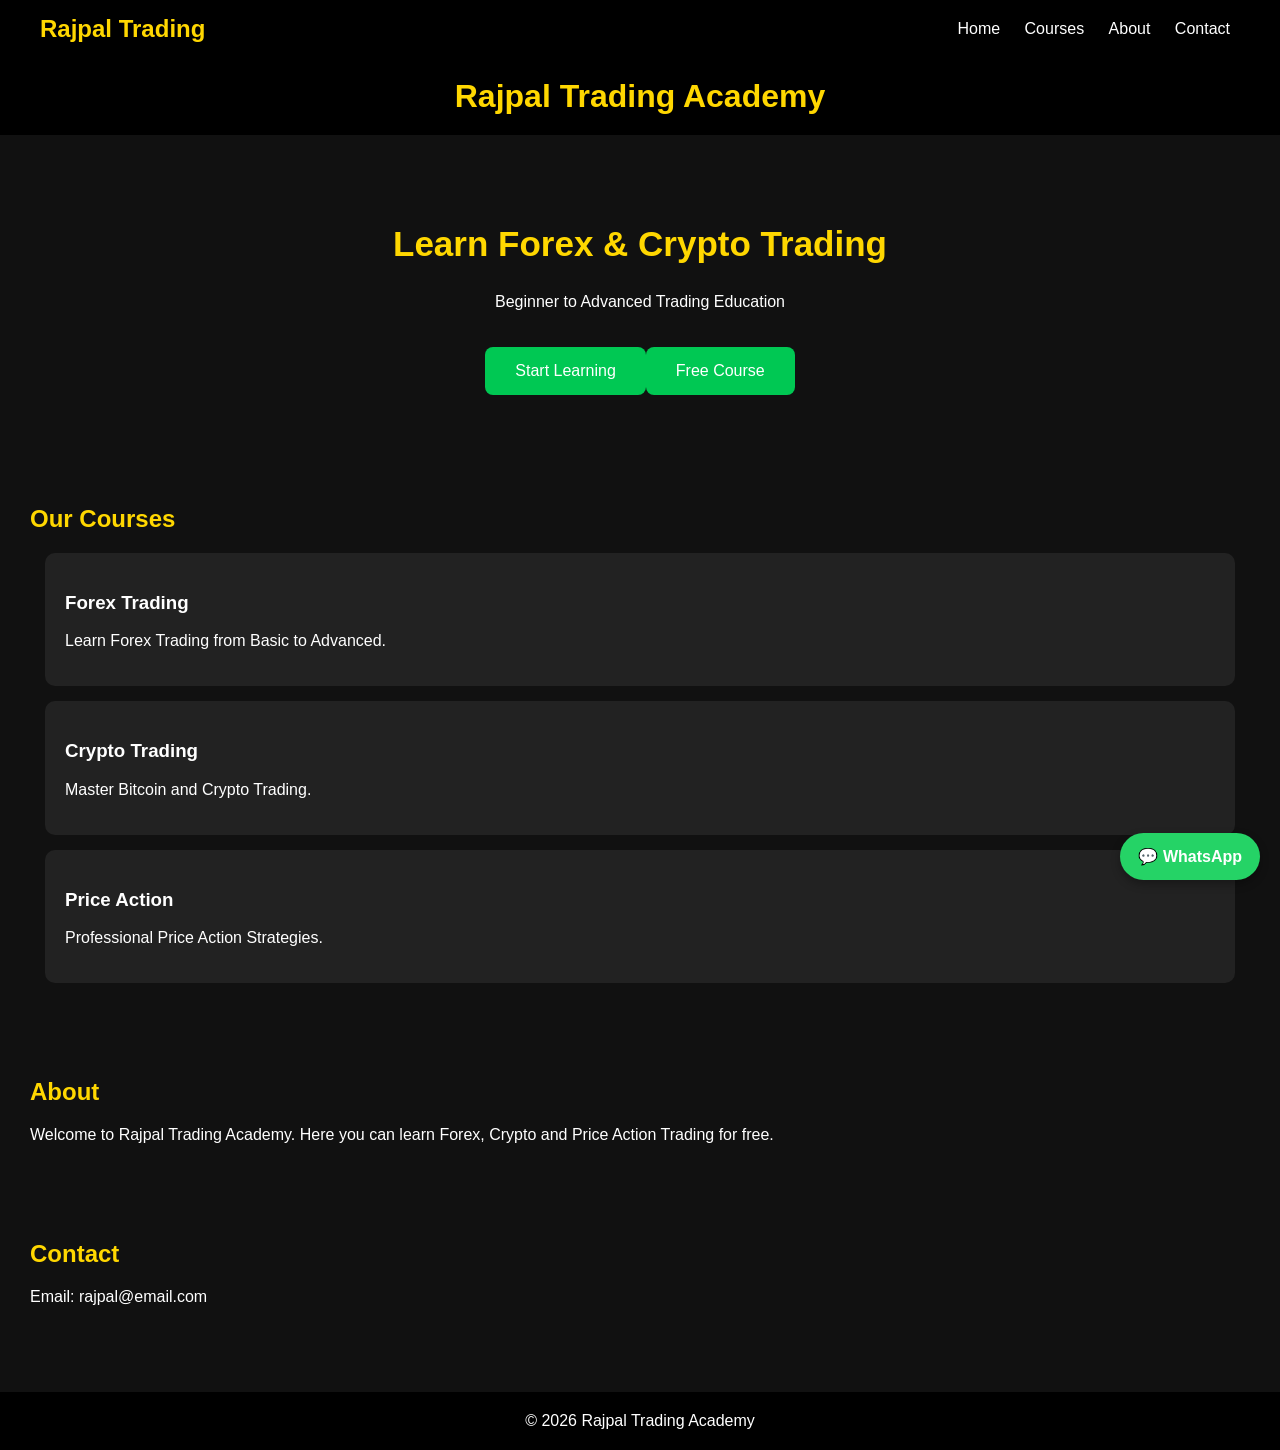
==== index.html @ 98bd4018 "Add WhatsApp button" ====
<!DOCTYPE html>
<html lang="en">
<head>
<meta charset="UTF-8">
<meta name="viewport" content="width=device-width, initial-scale=1.0">
<title>Rajpal Trading Academy</title>

<style>
body{
margin:0;
font-family:Arial,sans-serif;
background:#111;
color:white;
}

header{
background:#000;
padding:20px;
text-align:center;
}

header h1{
color:gold;
margin:0;
}

.hero{
text-align:center;
padding:60px 20px;
}

.hero h2{
font-size:35px;
color:gold;
}

.btn{
display:inline-block;
background:#00c853;
color:white;
padding:15px 30px;
border-radius:8px;
text-decoration:none;
margin-top:20px;
}

.section{
padding:30px;
}

.card{
background:#222;
padding:20px;
margin:15px;
border-radius:10px;
}
  

footer{
background:#000;
text-align:center;
padding:20px;
margin-top:40px;
}.whatsapp-btn{
position:fixed;
bottom:20px;
right:20px;
background:#25D366;
color:white;
padding:14px 18px;
border-radius:50px;
text-decoration:none;
font-weight:bold;
z-index:9999;
box-shadow:0 4px 10px rgba(0,0,0,0.3);
}
</style>

</head>

<body><nav style="background:#000;padding:15px;position:sticky;top:0;z-index:1000;">
<div style="display:flex;justify-content:space-between;align-items:center;max-width:1200px;margin:auto;">
<h2 style="color:gold;margin:0;">Rajpal Trading</h2>
<div>
<a href="#home" style="color:white;text-decoration:none;margin:10px;">Home</a>
<a href="#courses" style="color:white;text-decoration:none;margin:10px;">Courses</a>
<a href="#about" style="color:white;text-decoration:none;margin:10px;">About</a>
<a href="#contact" style="color:white;text-decoration:none;margin:10px;">Contact</a>
</div>
</div>
</nav>

<header>
<h1>Rajpal Trading Academy</h1>
</header>

<section class="hero">
<h2>Learn Forex & Crypto Trading</h2>
<p>Beginner to Advanced Trading Education</p>

<a class="btn" href="#courses">Start Learning</a><a class="btn" href="free-course.html">Free Course</a>

</section>

<section id="courses" class="section">

<h2 style="color:gold;">Our Courses</h2>

<div class="card">
<h3>Forex Trading</h3>
<p>Learn Forex Trading from Basic to Advanced.</p>
</div>

<div class="card">
<h3>Crypto Trading</h3>
<p>Master Bitcoin and Crypto Trading.</p>
</div>

<div class="card">
<h3>Price Action</h3>
<p>Professional Price Action Strategies.</p>
</div>

</section>

<section class="section">

<h2 style="color:gold;">About</h2>

<p>
Welcome to Rajpal Trading Academy.
Here you can learn Forex, Crypto and Price Action Trading for free.
</p>

</section>

<section class="section">

<h2 style="color:gold;">Contact</h2>

<p>Email: rajpal@email.com</p>

</section>

<footer>

© 2026 Rajpal Trading Academy

</footer>
<a href="https://wa.me/919570717854?text=Hello%20Rajpal%2C%20I%20want%20to%20learn%20trading."
   target="_blank"
   class="whatsapp-btn">
💬 WhatsApp
</a>
</body>
</html>
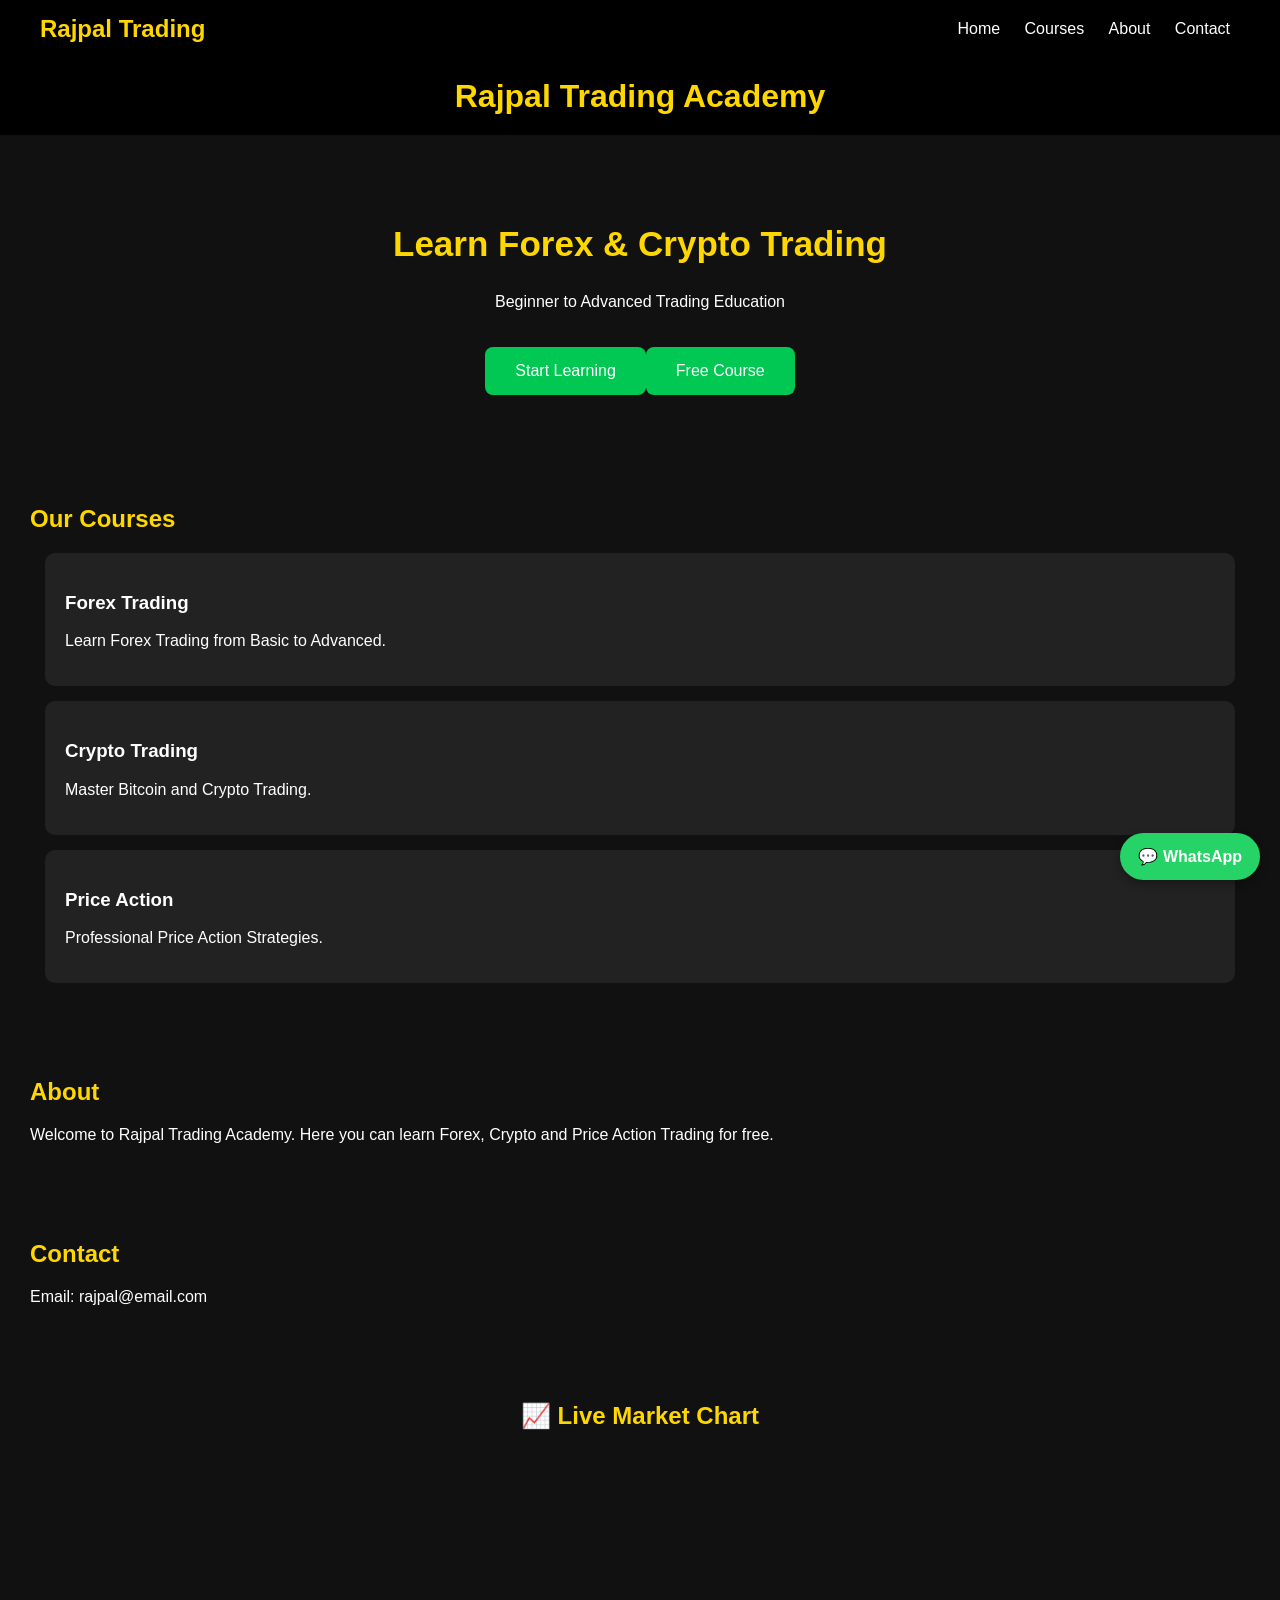
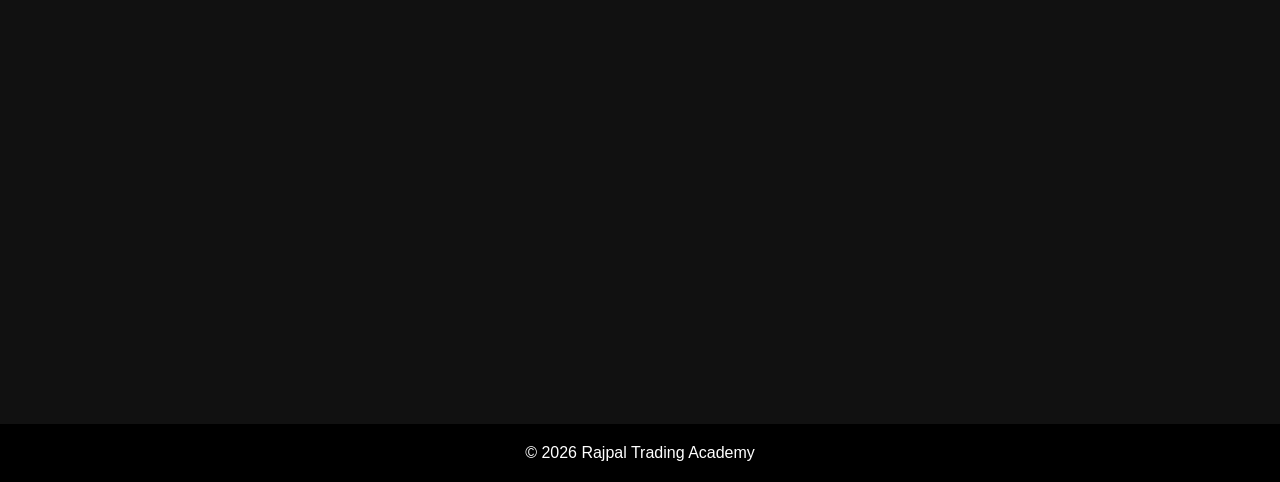
==== commit 52899478: "Add live trading chart" ====
--- a/index.html
+++ b/index.html
@@ -141,7 +141,18 @@
 <p>Email: rajpal@email.com</p>
 
 </section>
+<section class="section">
+<h2 style="color:gold;text-align:center;">📈 Live Market Chart</h2>
 
+<div class="tradingview-widget-container">
+  <iframe
+    src="https://s.tradingview.com/widgetembed/?symbol=BINANCE:BTCUSDT&interval=60&theme=dark&style=1&locale=en"
+    width="100%"
+    height="500"
+    frameborder="0">
+  </iframe>
+</div>
+</section>
 <footer>
 
 © 2026 Rajpal Trading Academy
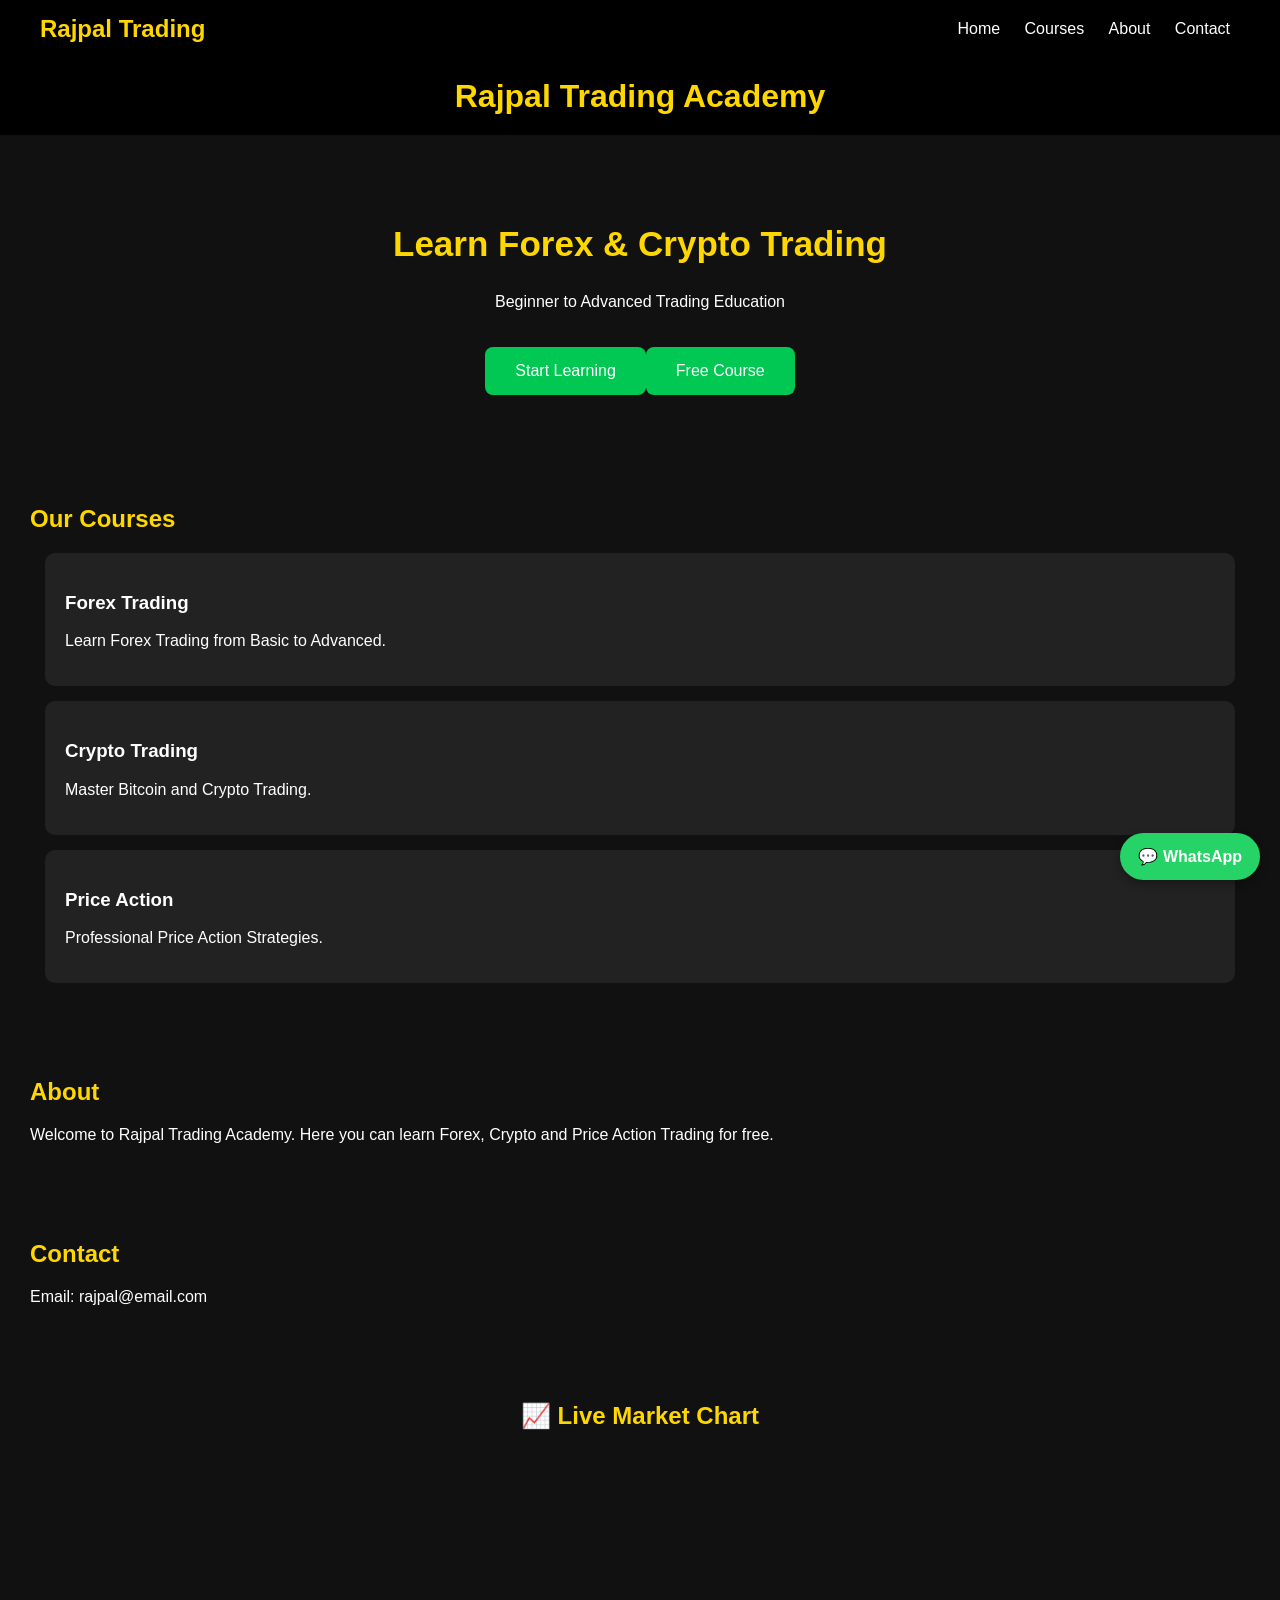
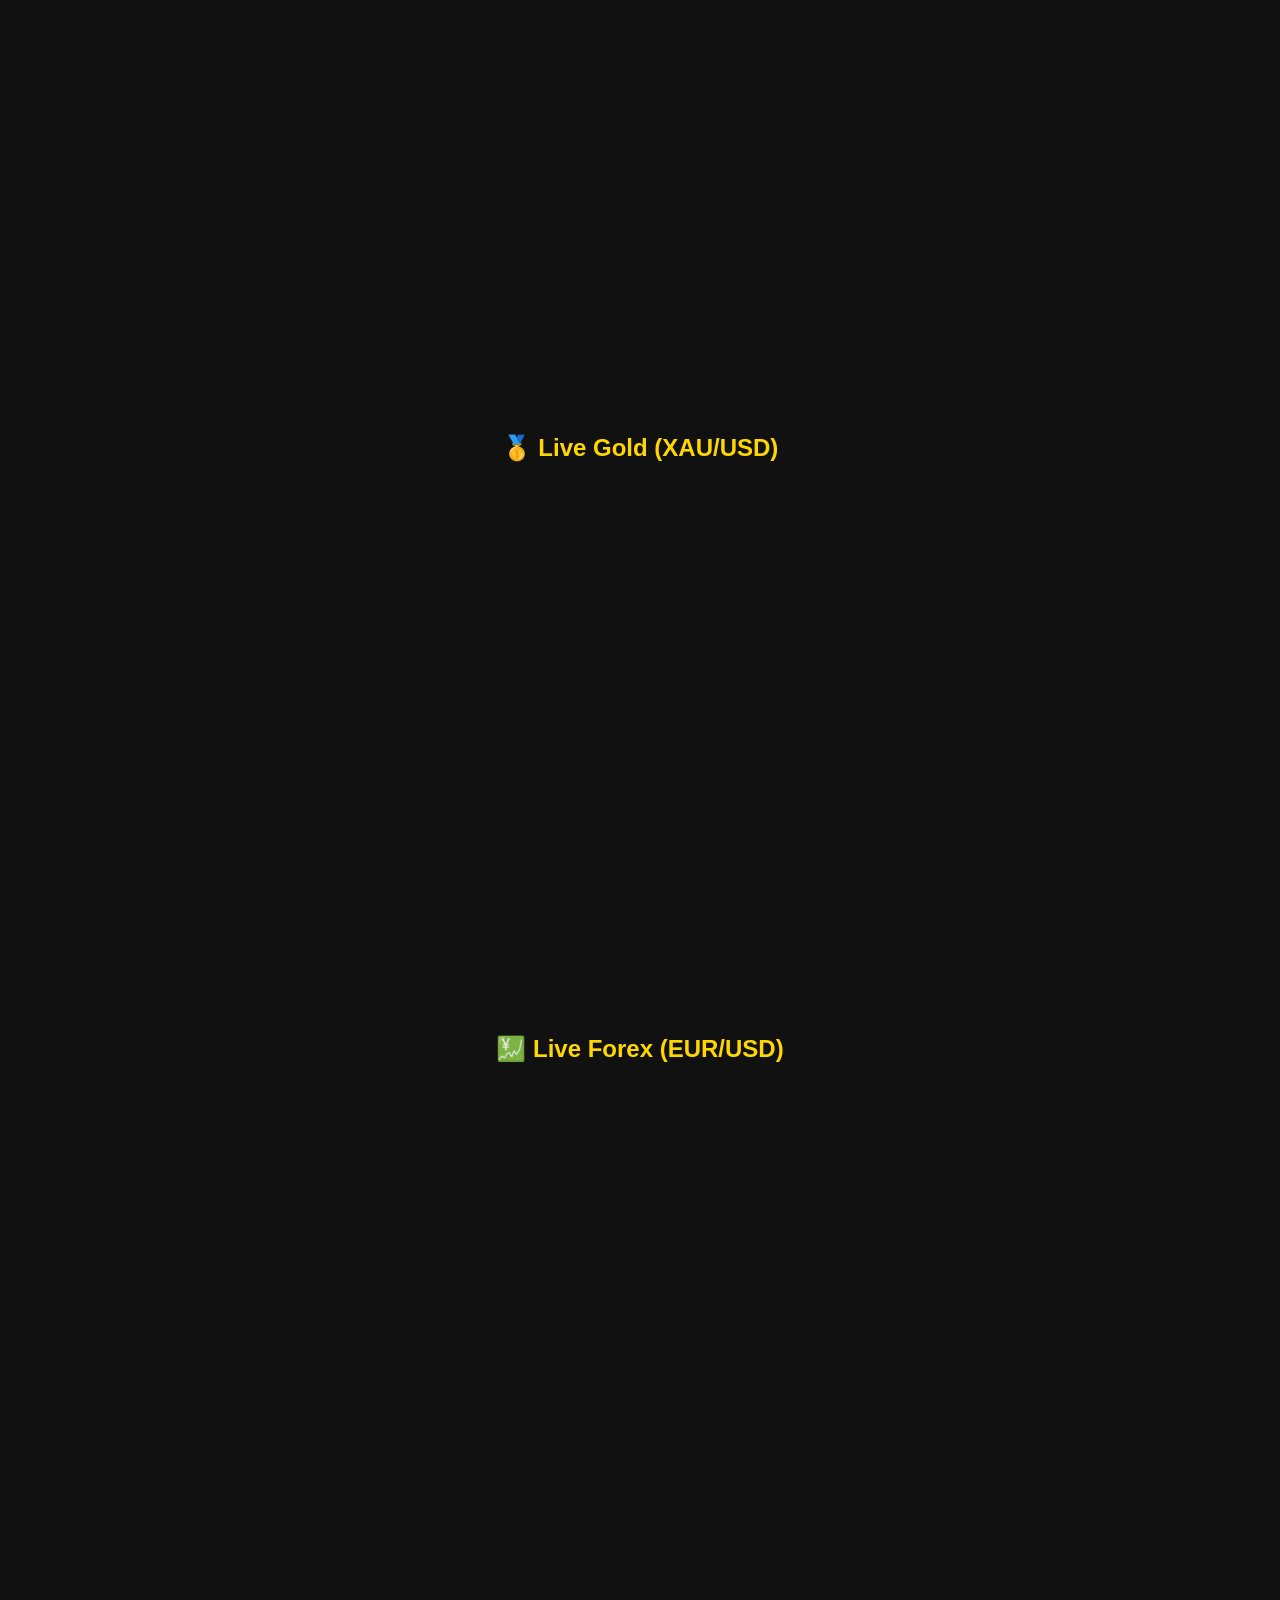
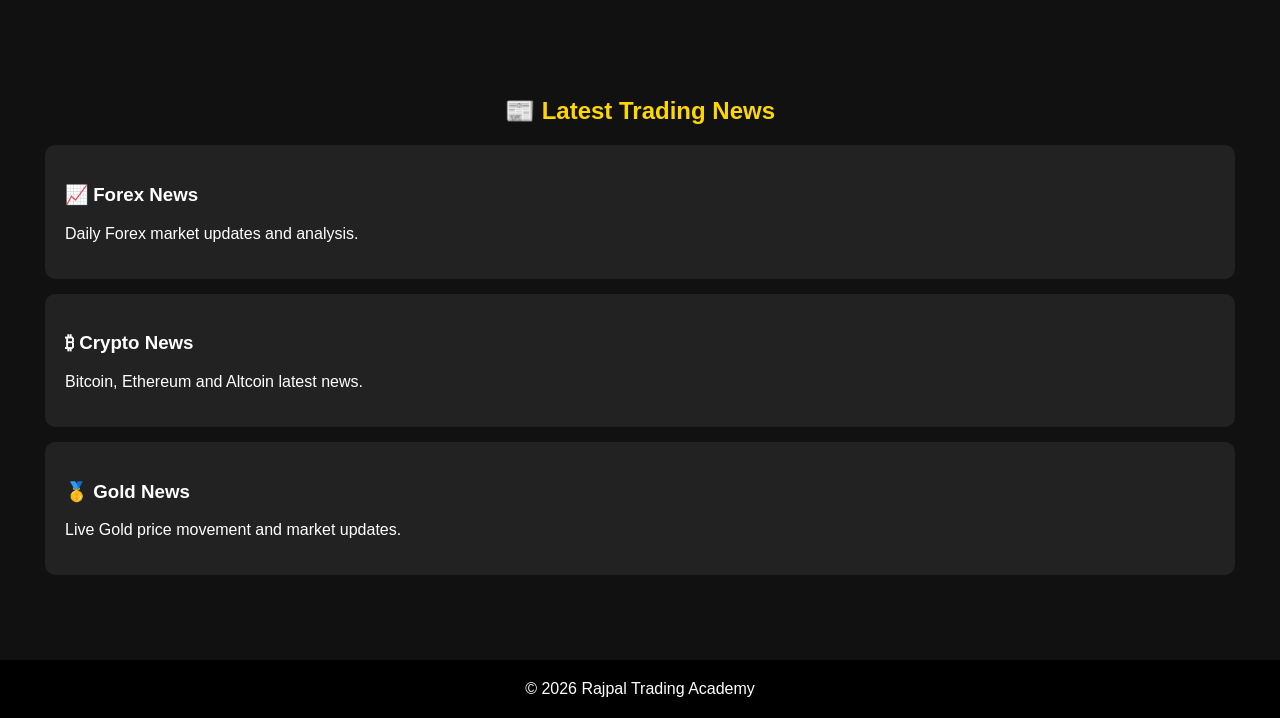
==== commit d729f124: "Add Gold chart, Forex chart and Trading News" ====
--- a/index.html
+++ b/index.html
@@ -152,6 +152,44 @@
     frameborder="0">
   </iframe>
 </div>
+</section><section class="section">
+<h2 style="color:gold;text-align:center;">🥇 Live Gold (XAU/USD)</h2>
+
+<iframe
+src="https://s.tradingview.com/widgetembed/?symbol=OANDA:XAUUSD&interval=60&theme=dark&style=1"
+width="100%"
+height="500"
+frameborder="0">
+</iframe><section class="section">
+<h2 style="color:gold;text-align:center;">💹 Live Forex (EUR/USD)</h2>
+
+<iframe
+src="https://s.tradingview.com/widgetembed/?symbol=FX:EURUSD&interval=60&theme=dark&style=1"
+width="100%"
+height="500"
+frameborder="0">
+</iframe>
+
+</section>
+
+</section><section class="section">
+<h2 style="color:gold;text-align:center;">📰 Latest Trading News</h2>
+
+<div class="card">
+<h3>📈 Forex News</h3>
+<p>Daily Forex market updates and analysis.</p>
+</div>
+
+<div class="card">
+<h3>₿ Crypto News</h3>
+<p>Bitcoin, Ethereum and Altcoin latest news.</p>
+</div>
+
+<div class="card">
+<h3>🥇 Gold News</h3>
+<p>Live Gold price movement and market updates.</p>
+</div>
+
 </section>
 <footer>
 
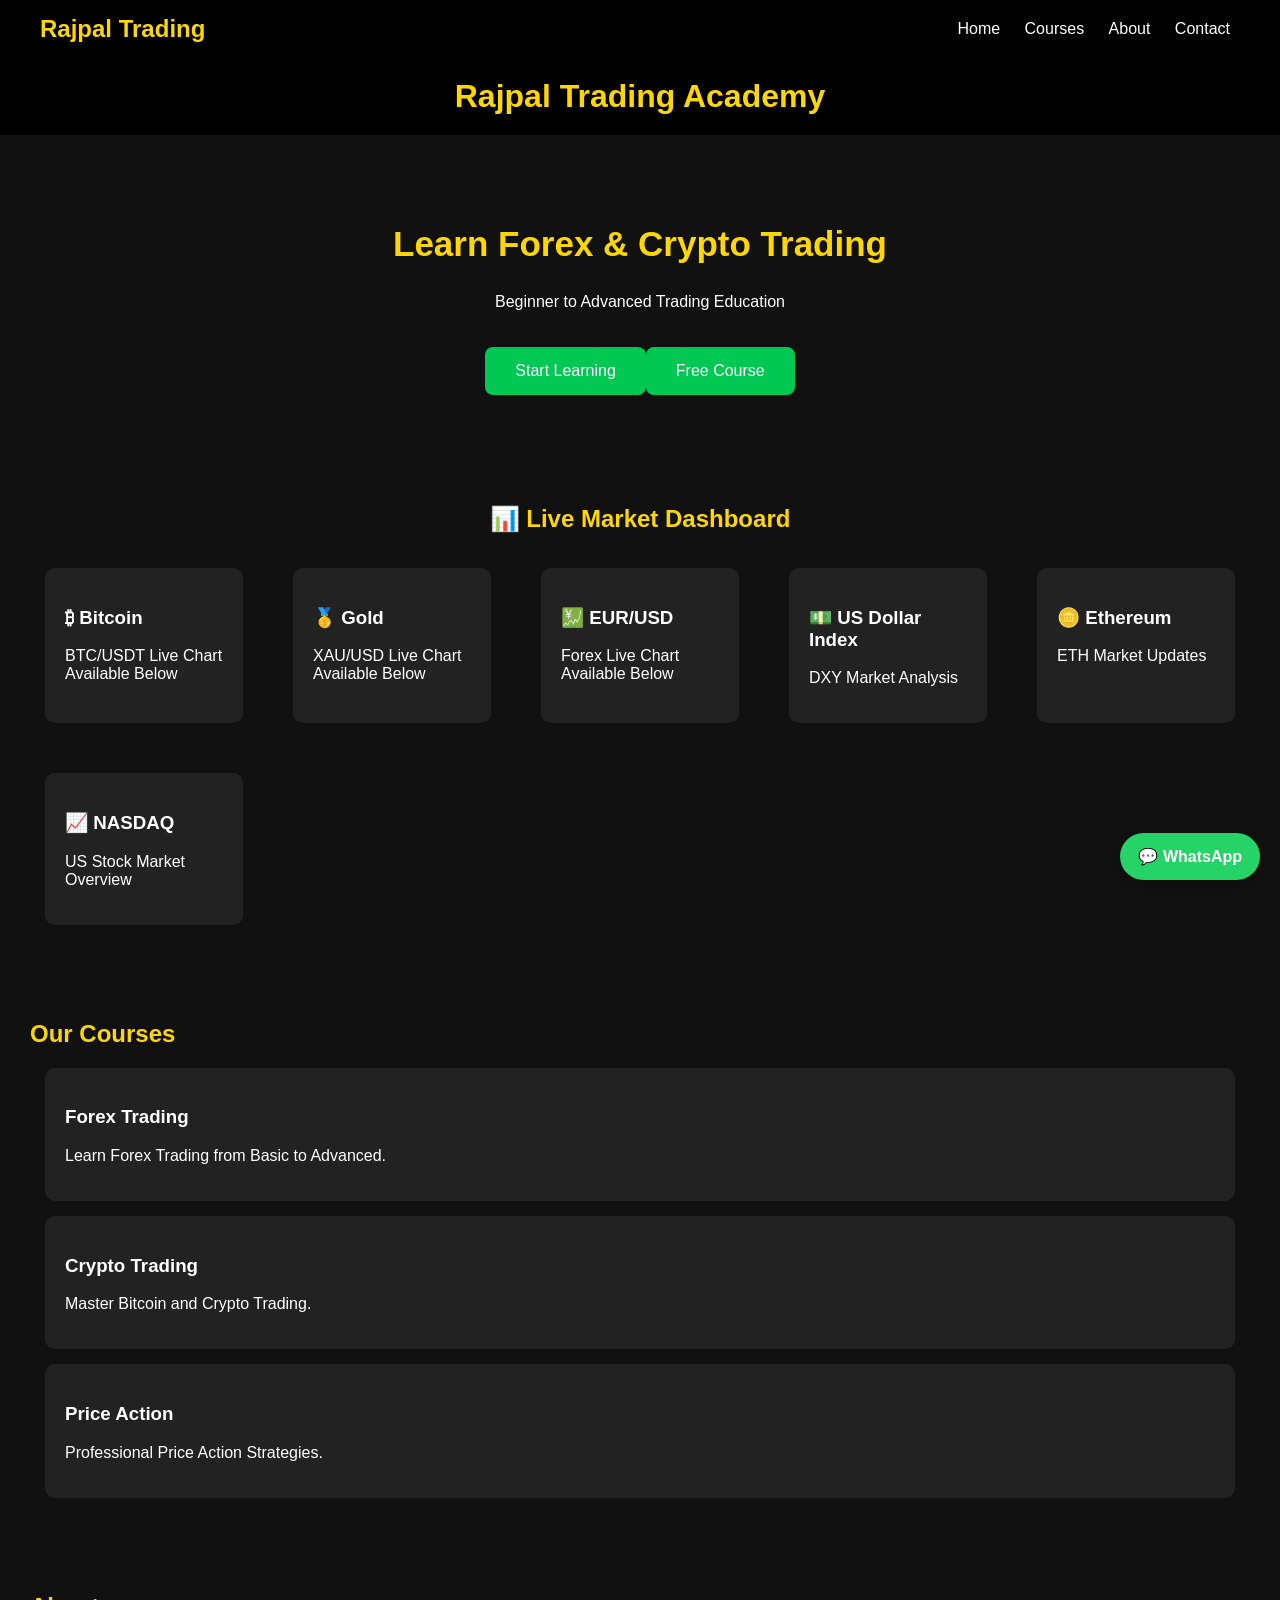
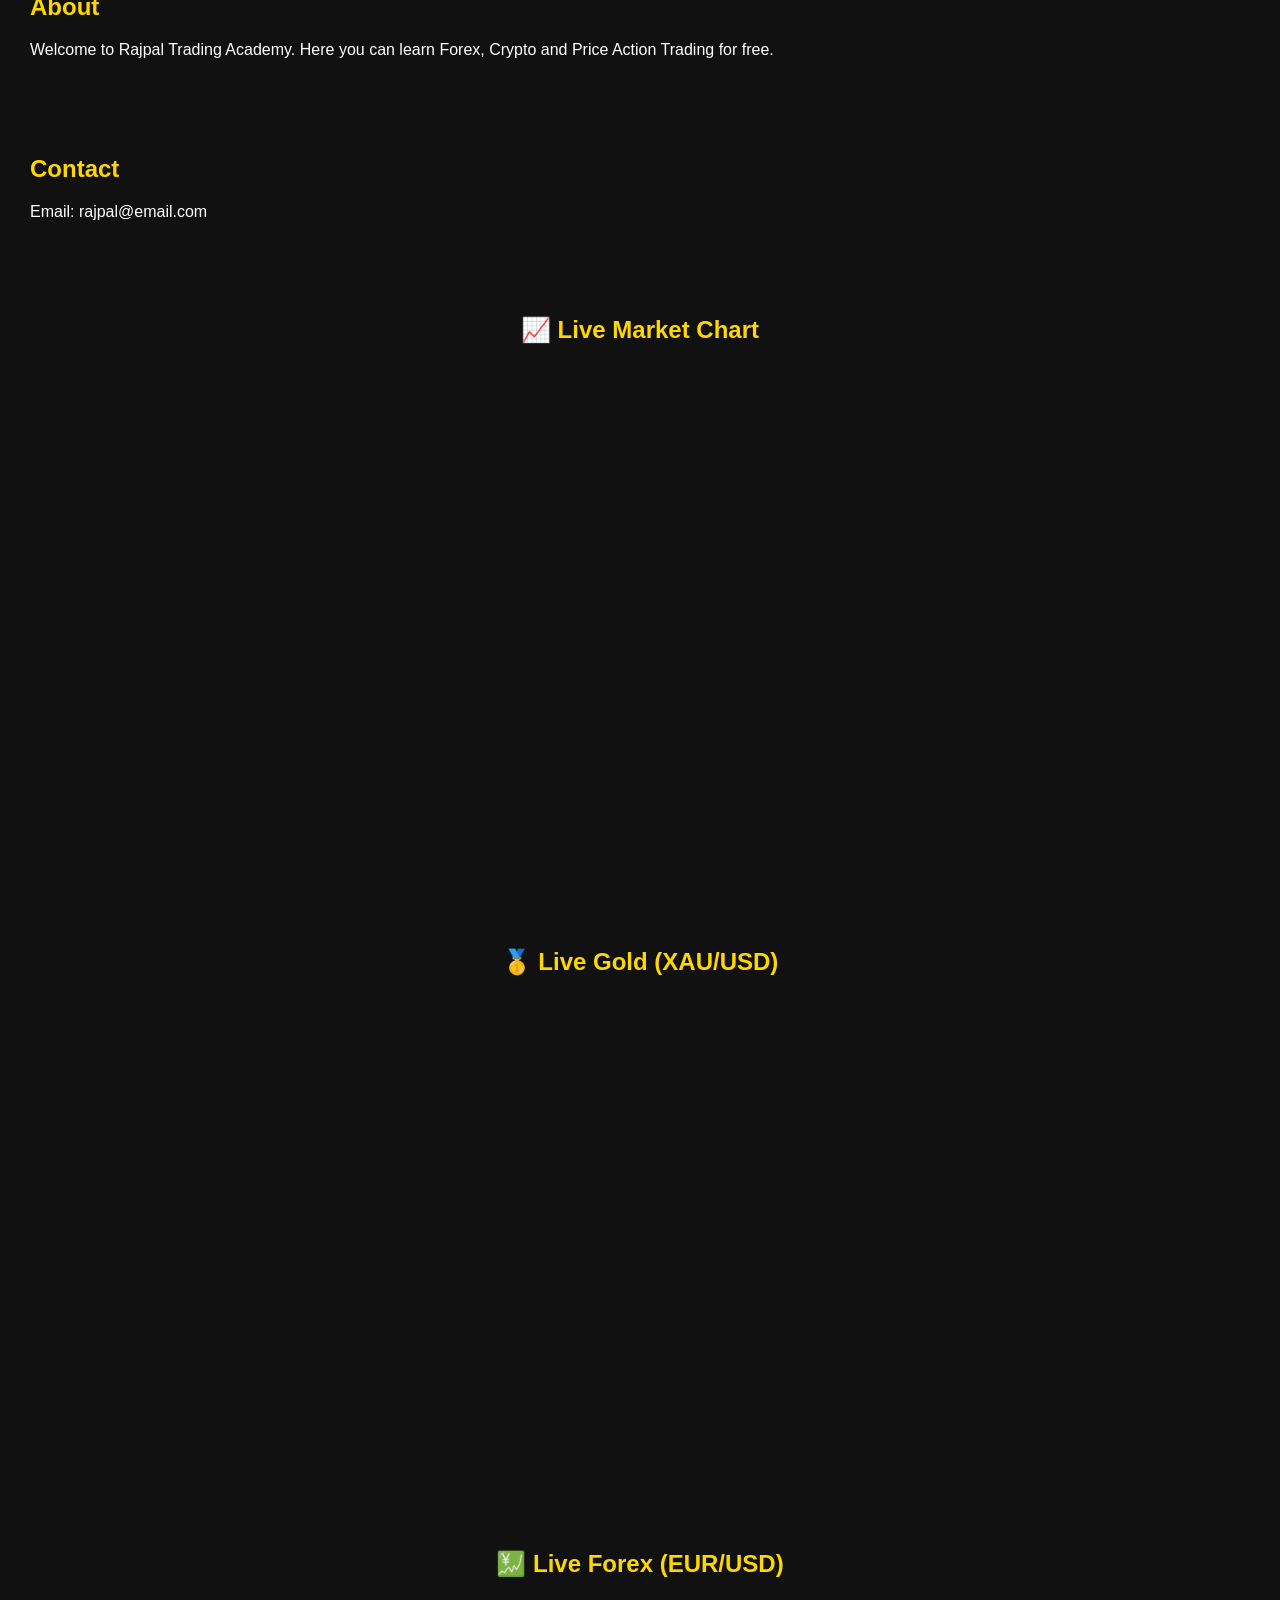
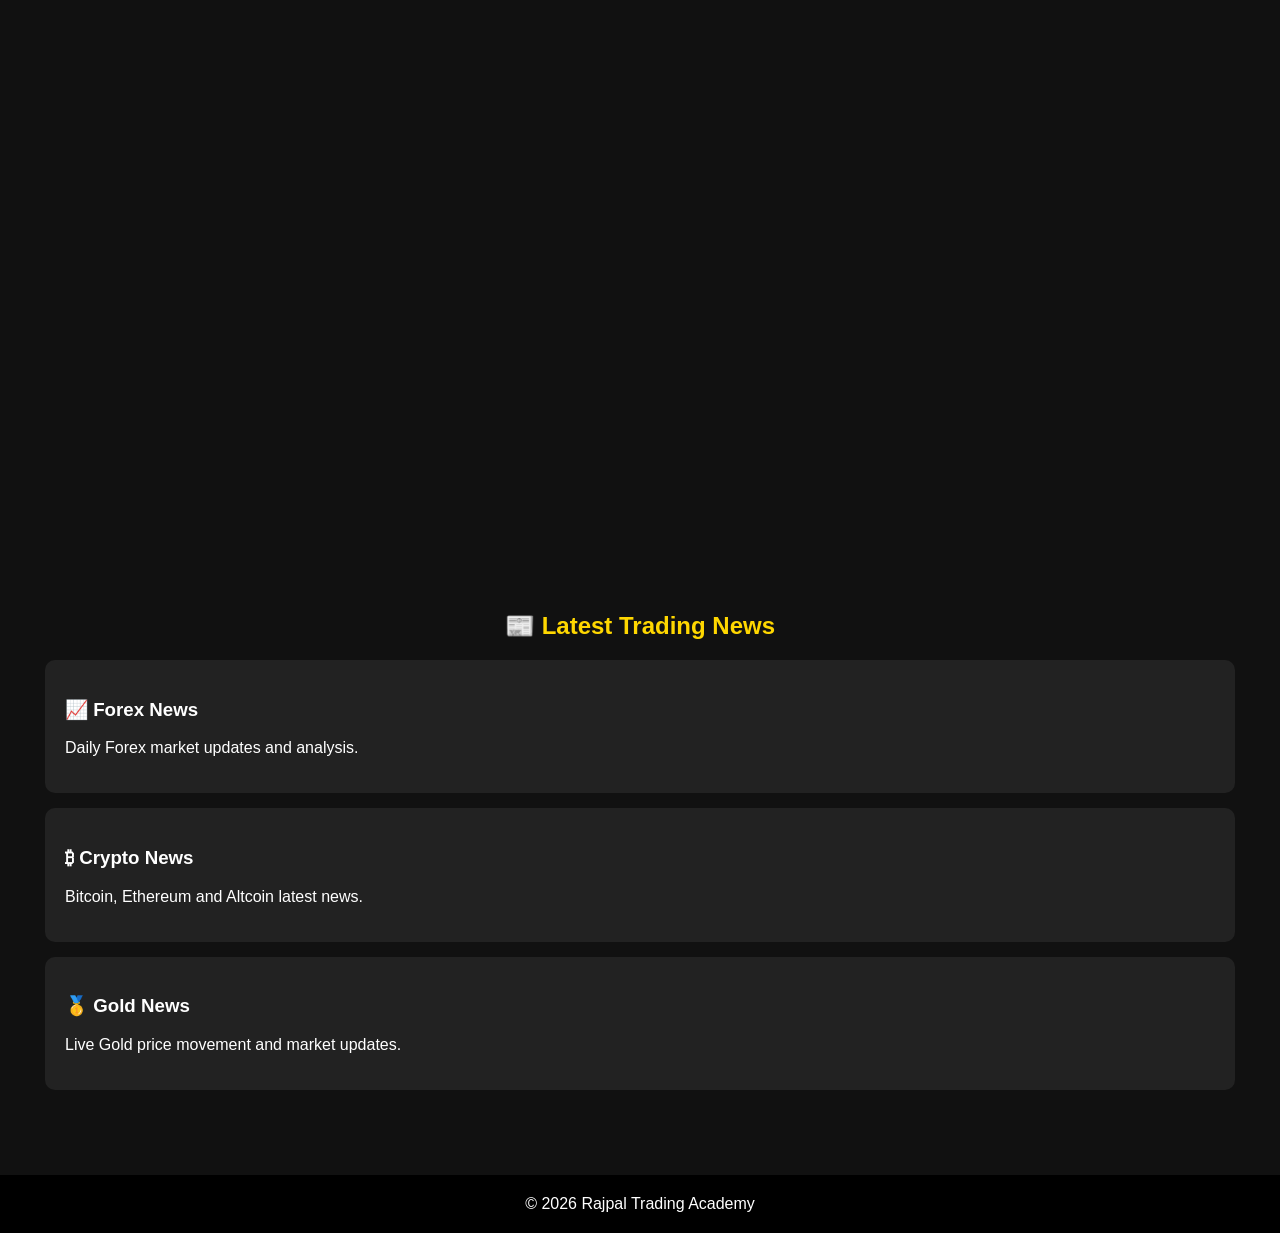
==== commit 7f4e7645: "Add Live Market Dashboard" ====
--- a/index.html
+++ b/index.html
@@ -101,7 +101,45 @@
 <a class="btn" href="#courses">Start Learning</a><a class="btn" href="free-course.html">Free Course</a>
 
 </section>
-
+<section class="section">
+
+<h2 style="text-align:center;color:gold;">📊 Live Market Dashboard</h2>
+
+<div style="display:grid;grid-template-columns:repeat(auto-fit,minmax(220px,1fr));gap:20px;">
+
+<div class="card">
+<h3>₿ Bitcoin</h3>
+<p>BTC/USDT Live Chart Available Below</p>
+</div>
+
+<div class="card">
+<h3>🥇 Gold</h3>
+<p>XAU/USD Live Chart Available Below</p>
+</div>
+
+<div class="card">
+<h3>💹 EUR/USD</h3>
+<p>Forex Live Chart Available Below</p>
+</div>
+
+<div class="card">
+<h3>💵 US Dollar Index</h3>
+<p>DXY Market Analysis</p>
+</div>
+
+<div class="card">
+<h3>🪙 Ethereum</h3>
+<p>ETH Market Updates</p>
+</div>
+
+<div class="card">
+<h3>📈 NASDAQ</h3>
+<p>US Stock Market Overview</p>
+</div>
+
+</div>
+
+</section>
 <section id="courses" class="section">
 
 <h2 style="color:gold;">Our Courses</h2>
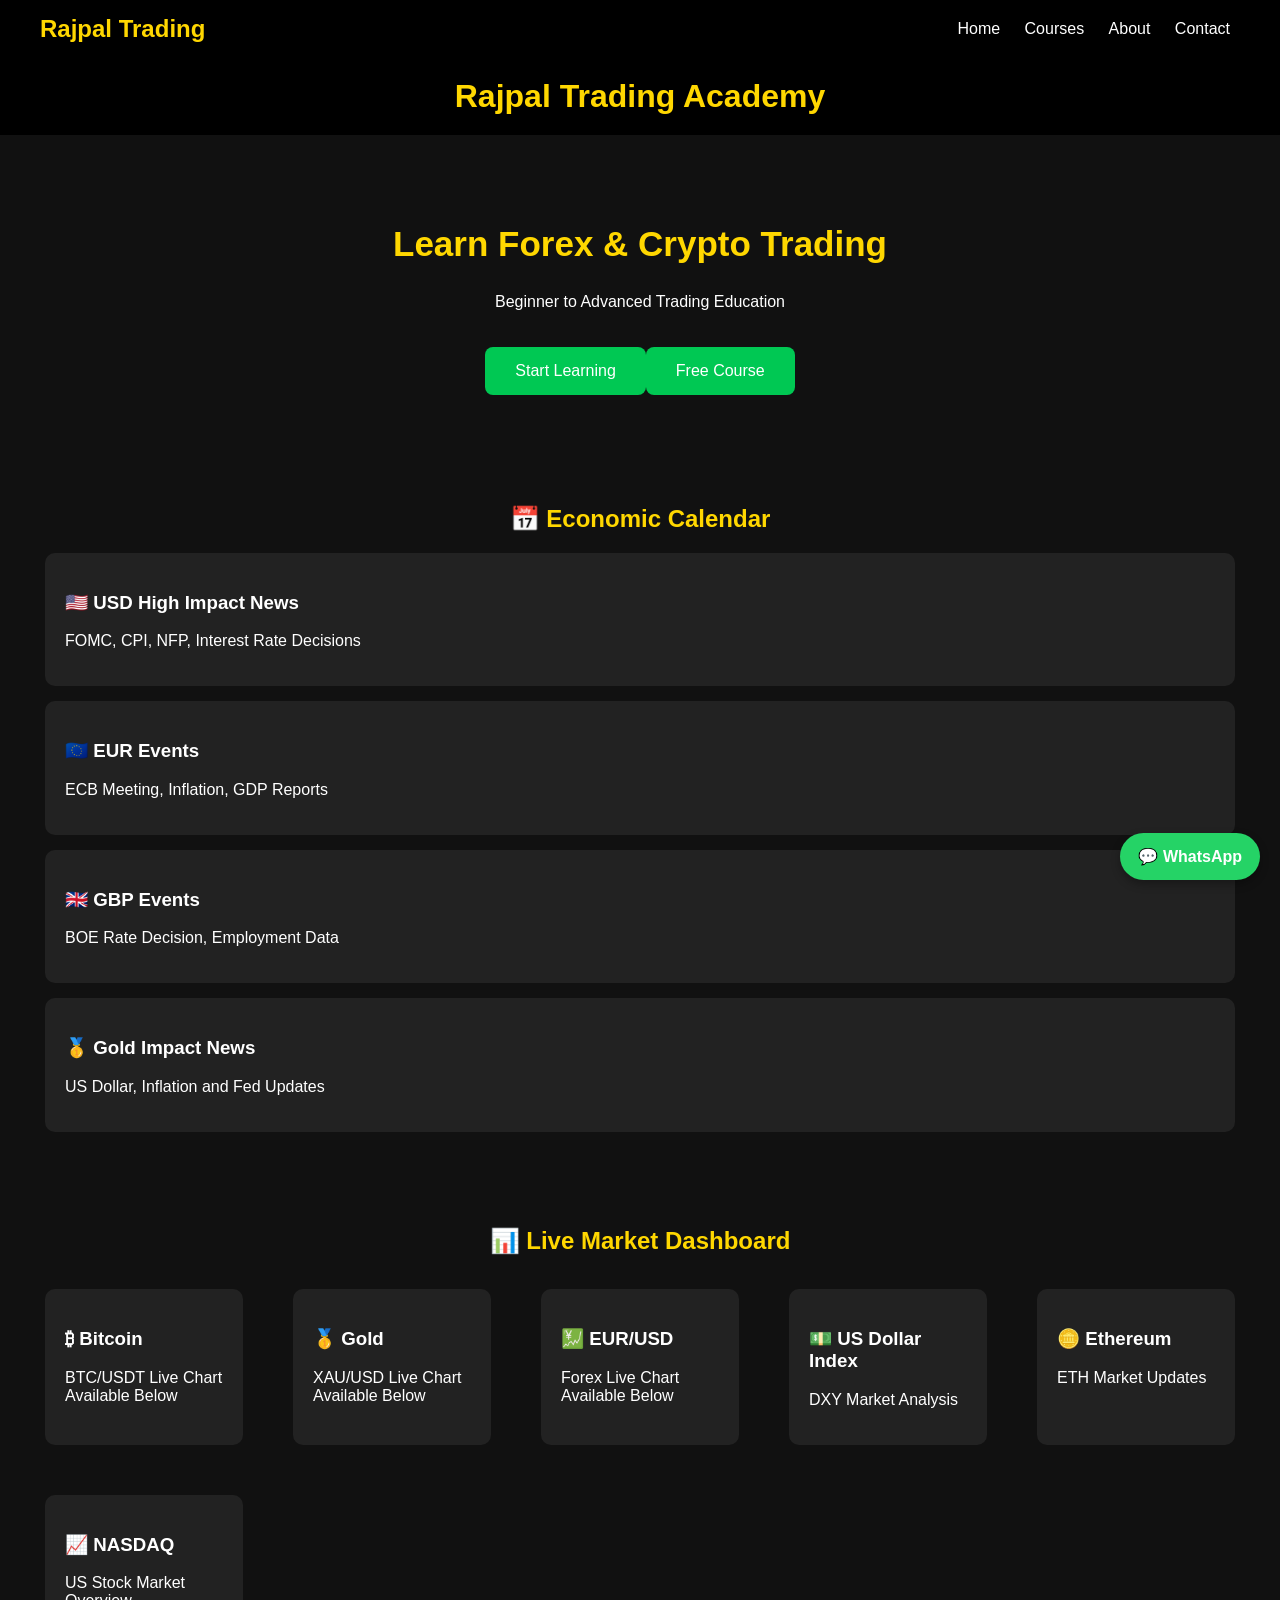
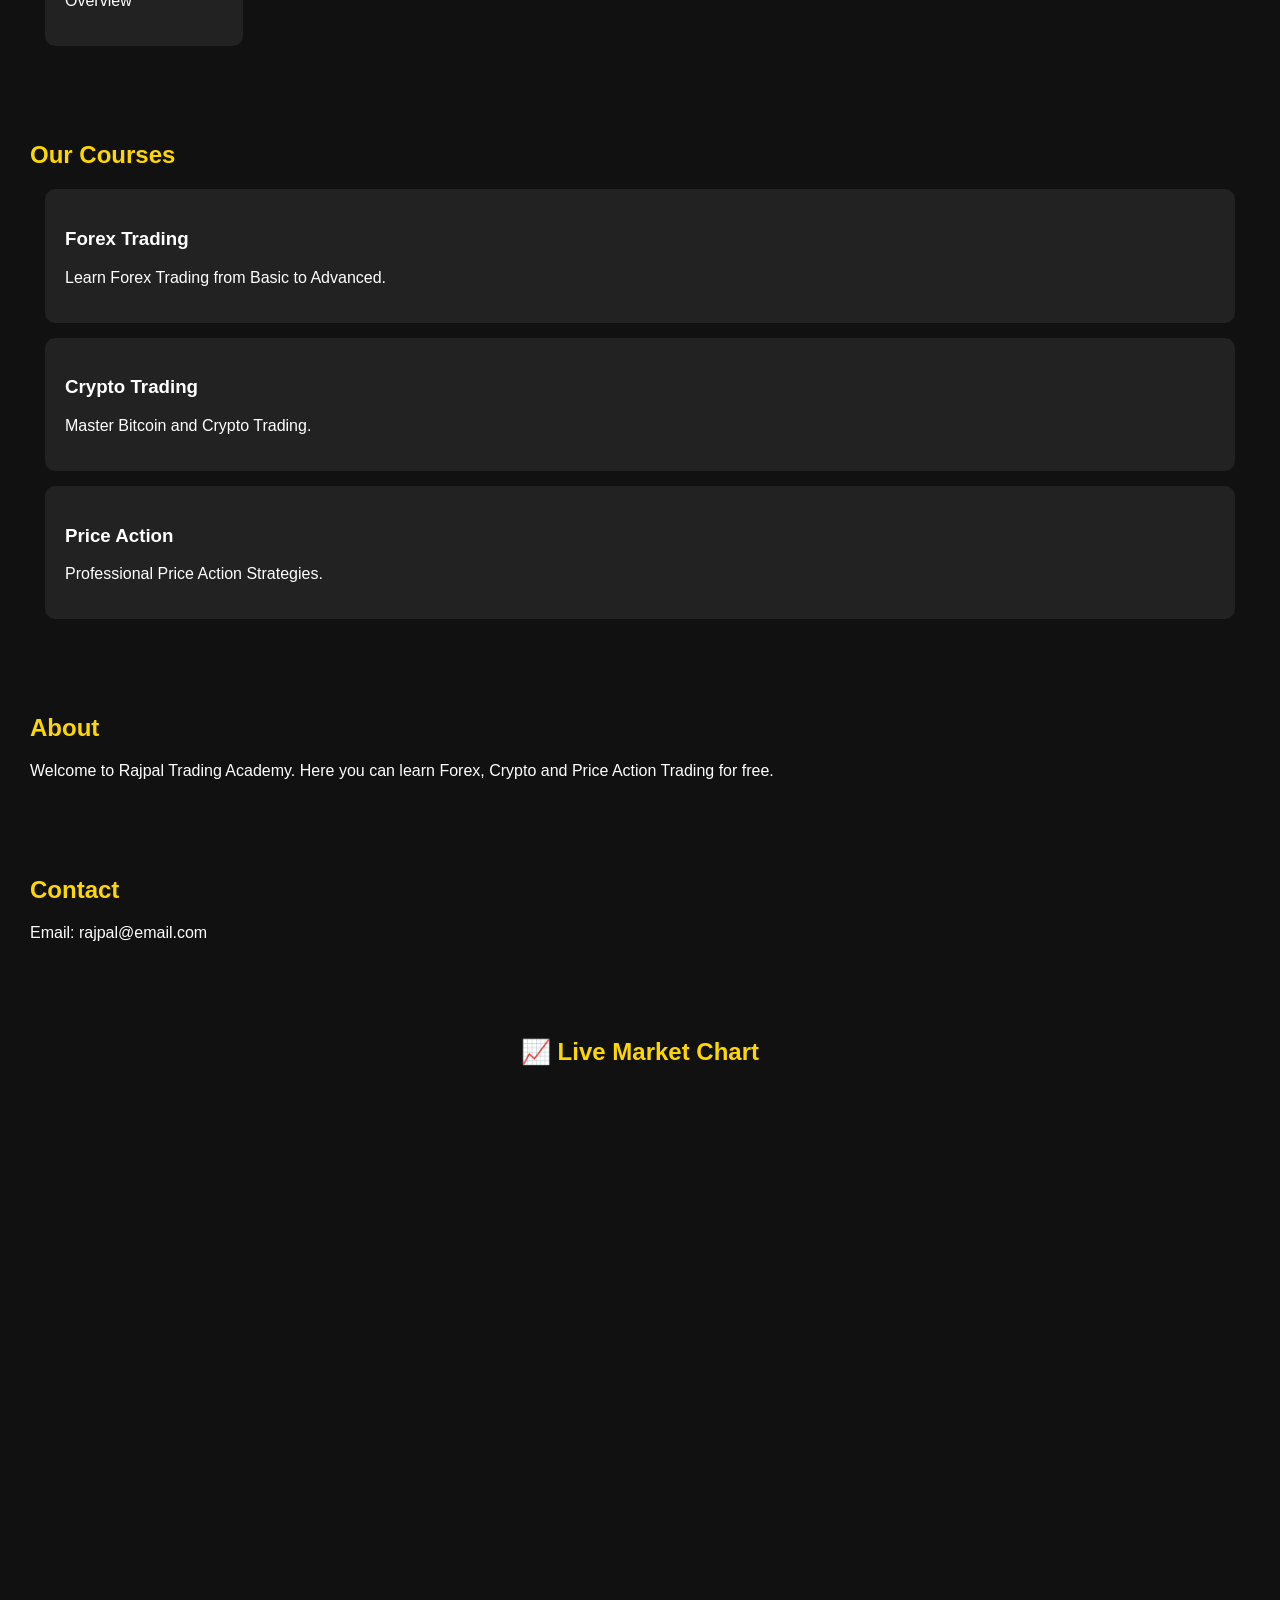
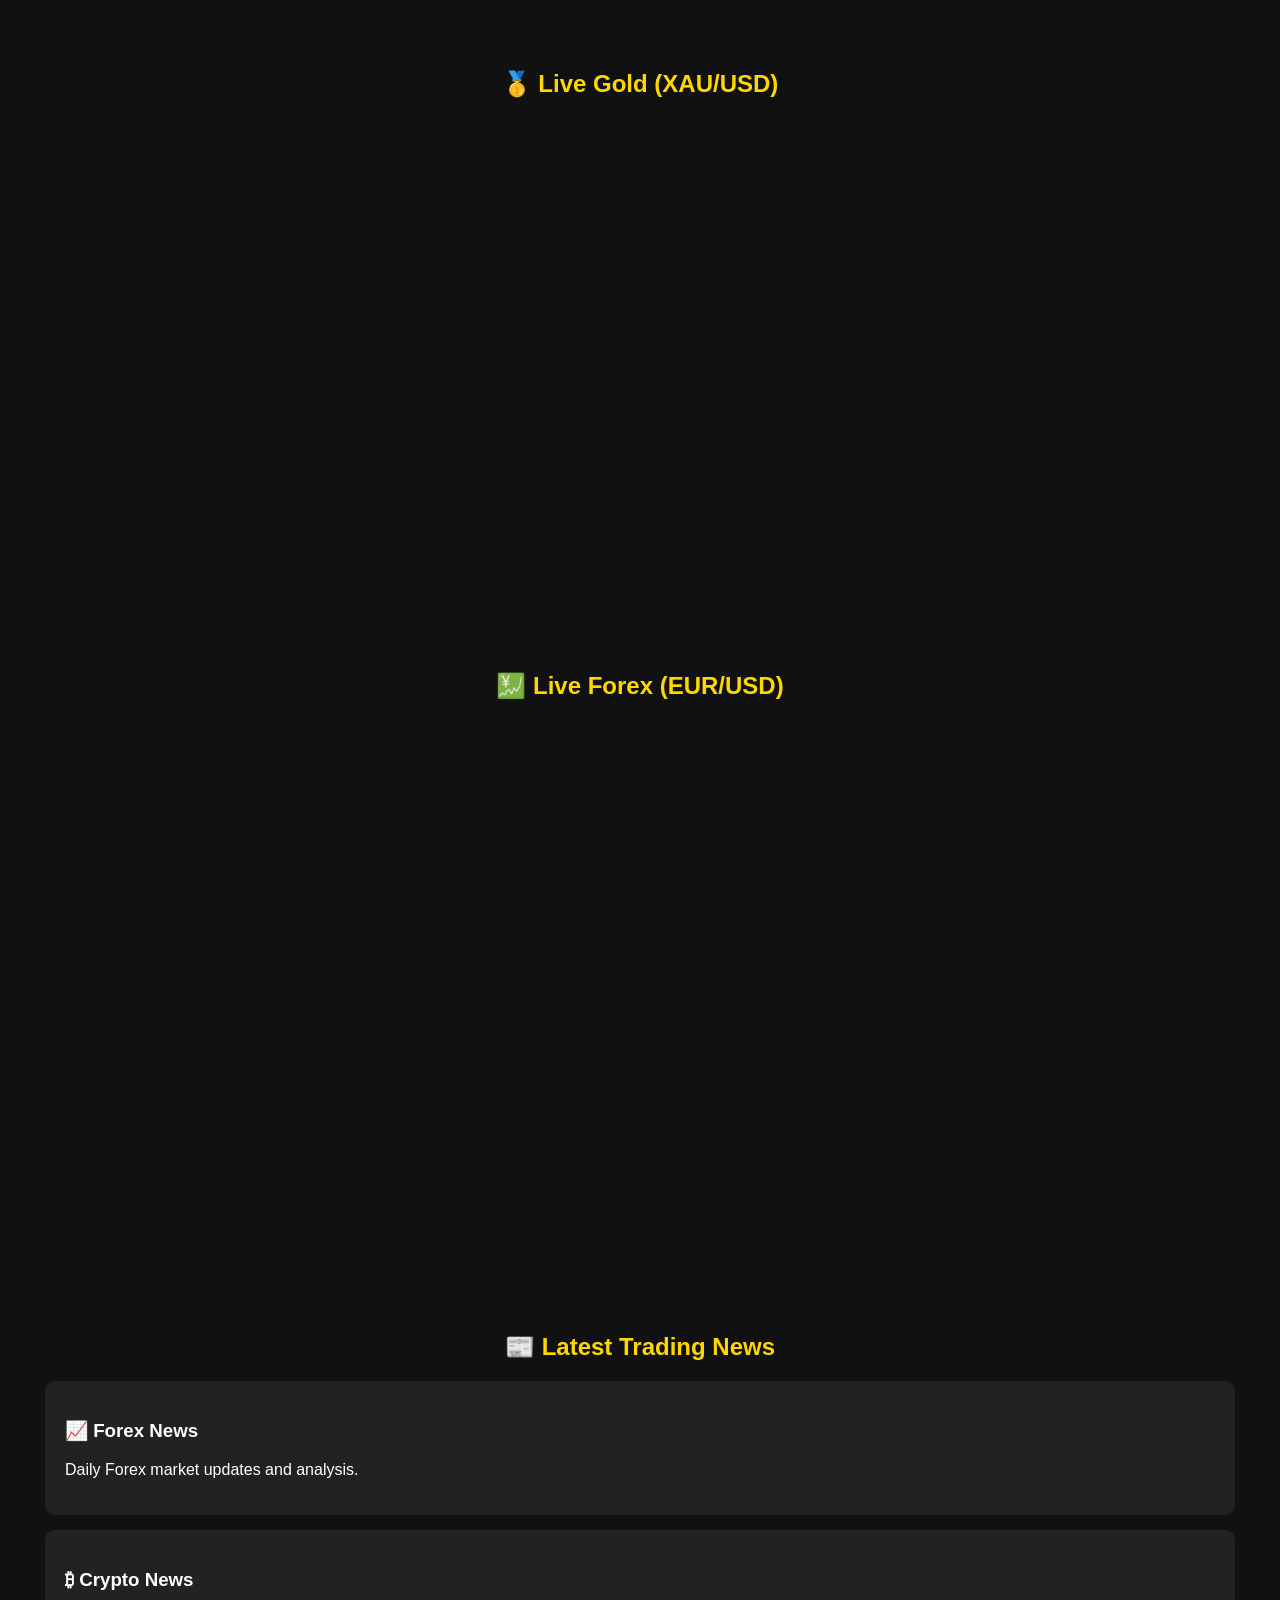
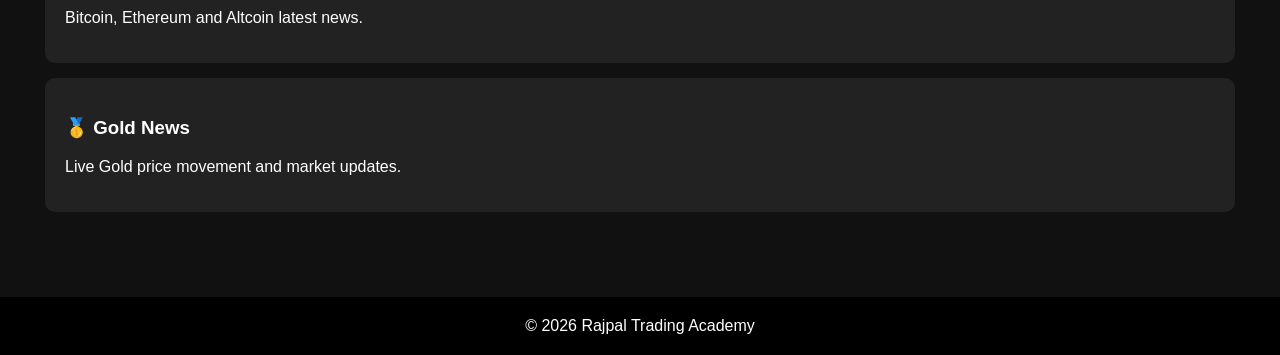
==== commit 83ad0e0e: "Add Economic Calendar" ====
--- a/index.html
+++ b/index.html
@@ -100,6 +100,30 @@
 
 <a class="btn" href="#courses">Start Learning</a><a class="btn" href="free-course.html">Free Course</a>
 
+</section><section class="section">
+
+<h2 style="color:gold;text-align:center;">📅 Economic Calendar</h2>
+
+<div class="card">
+<h3>🇺🇸 USD High Impact News</h3>
+<p>FOMC, CPI, NFP, Interest Rate Decisions</p>
+</div>
+
+<div class="card">
+<h3>🇪🇺 EUR Events</h3>
+<p>ECB Meeting, Inflation, GDP Reports</p>
+</div>
+
+<div class="card">
+<h3>🇬🇧 GBP Events</h3>
+<p>BOE Rate Decision, Employment Data</p>
+</div>
+
+<div class="card">
+<h3>🥇 Gold Impact News</h3>
+<p>US Dollar, Inflation and Fed Updates</p>
+</div>
+
 </section>
 <section class="section">
 
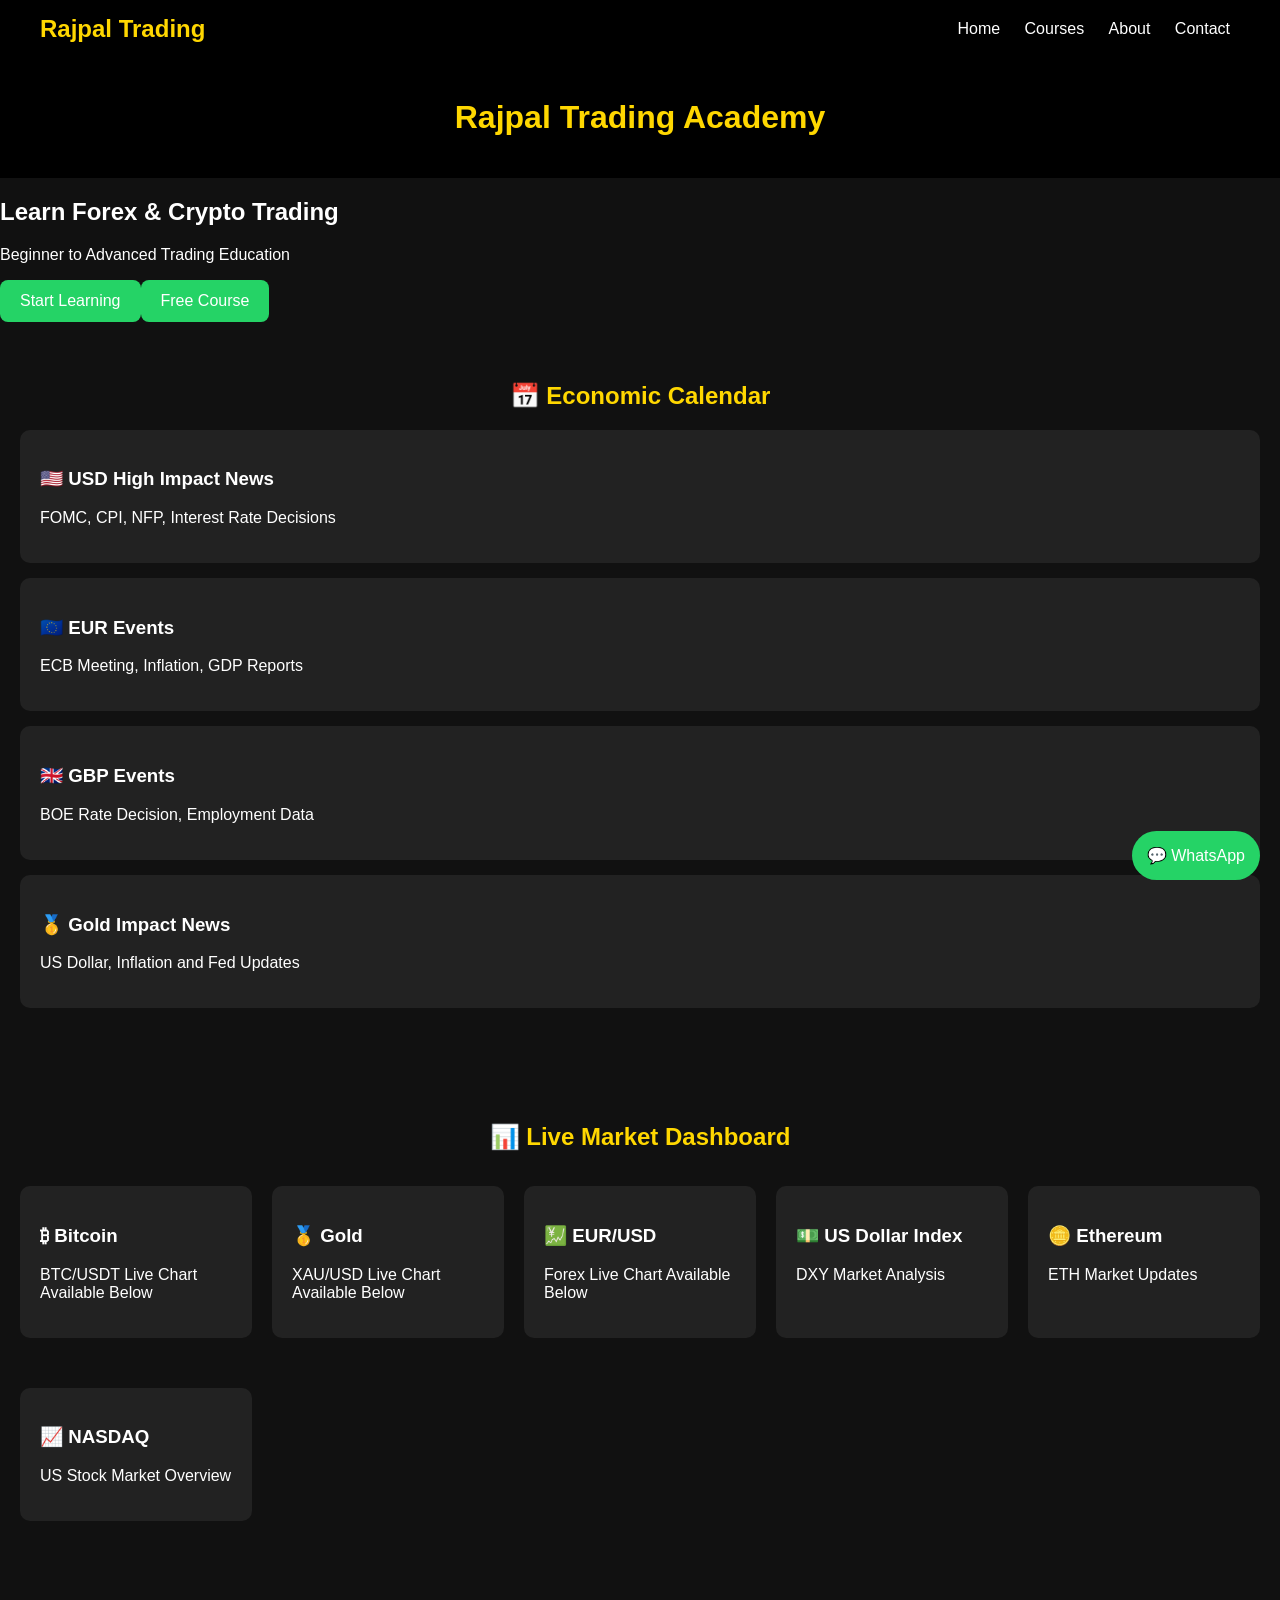
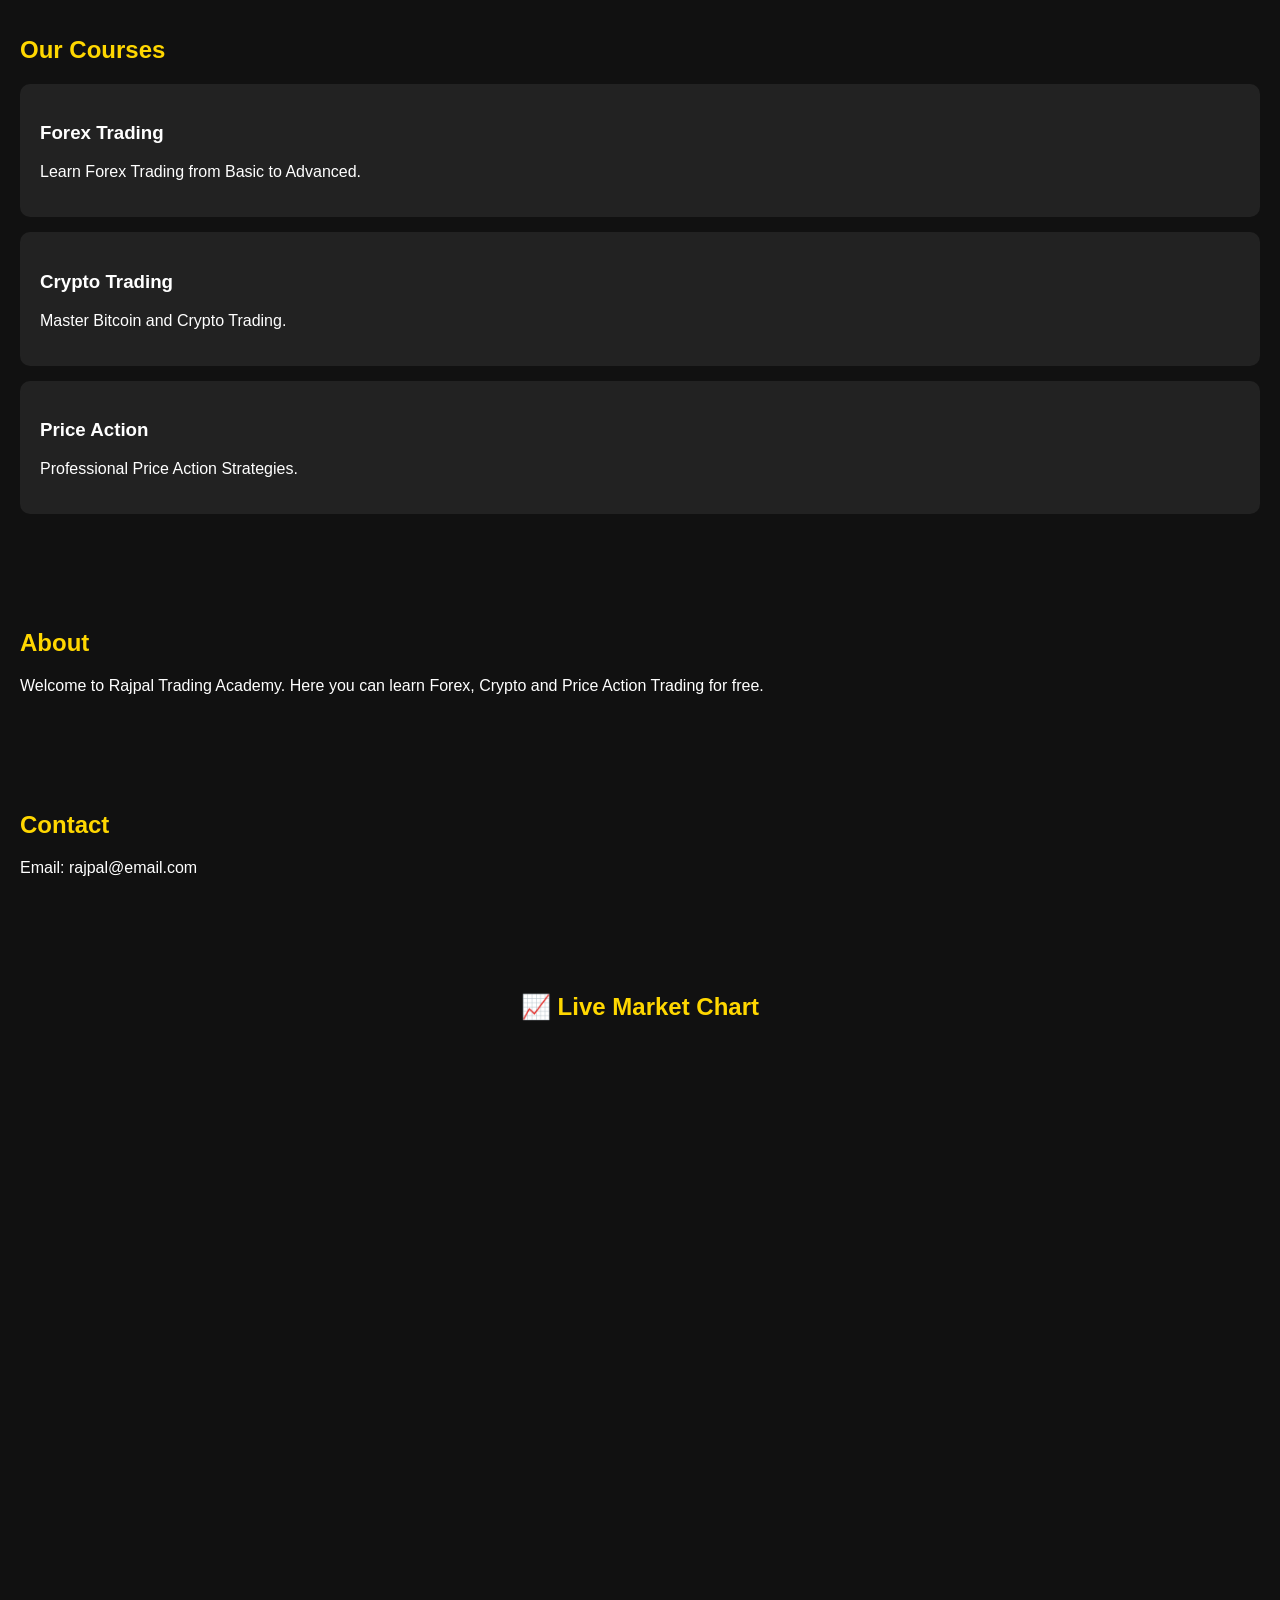
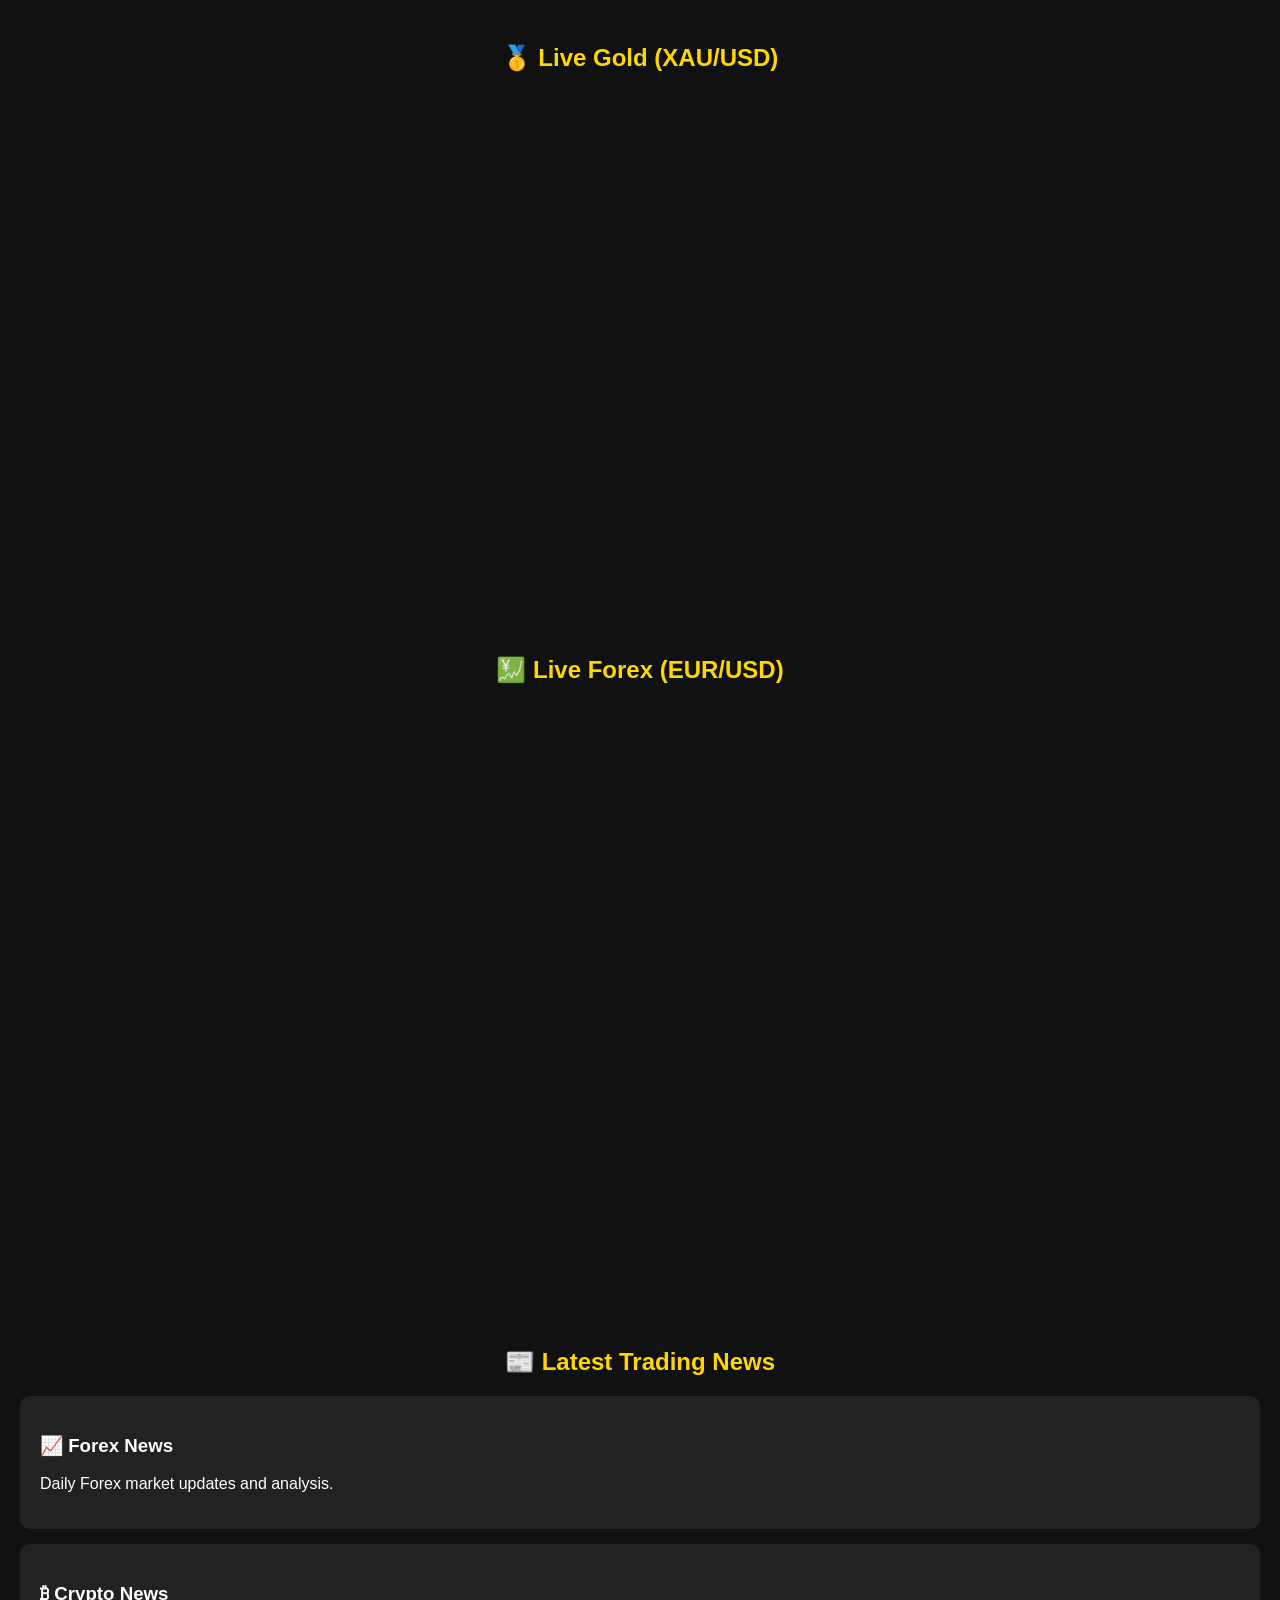
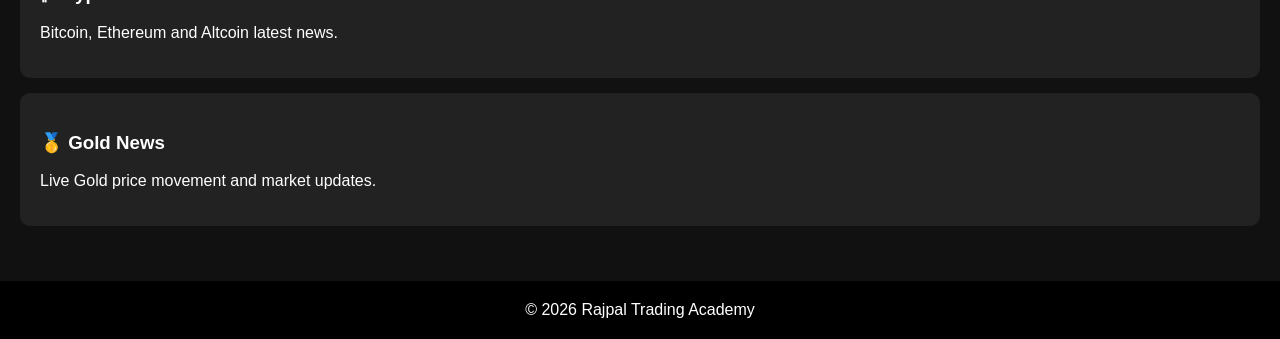
==== commit f84d0d7d: "Update index.html" ====
--- a/index.html
+++ b/index.html
@@ -5,76 +5,7 @@
 <meta name="viewport" content="width=device-width, initial-scale=1.0">
 <title>Rajpal Trading Academy</title>
 
-<style>
-body{
-margin:0;
-font-family:Arial,sans-serif;
-background:#111;
-color:white;
-}
-
-header{
-background:#000;
-padding:20px;
-text-align:center;
-}
-
-header h1{
-color:gold;
-margin:0;
-}
-
-.hero{
-text-align:center;
-padding:60px 20px;
-}
-
-.hero h2{
-font-size:35px;
-color:gold;
-}
-
-.btn{
-display:inline-block;
-background:#00c853;
-color:white;
-padding:15px 30px;
-border-radius:8px;
-text-decoration:none;
-margin-top:20px;
-}
-
-.section{
-padding:30px;
-}
-
-.card{
-background:#222;
-padding:20px;
-margin:15px;
-border-radius:10px;
-}
-  
-
-footer{
-background:#000;
-text-align:center;
-padding:20px;
-margin-top:40px;
-}.whatsapp-btn{
-position:fixed;
-bottom:20px;
-right:20px;
-background:#25D366;
-color:white;
-padding:14px 18px;
-border-radius:50px;
-text-decoration:none;
-font-weight:bold;
-z-index:9999;
-box-shadow:0 4px 10px rgba(0,0,0,0.3);
-}
-</style>
+<link rel="stylesheet" href="style.css">
 
 </head>
 
--- a/style.css
+++ b/style.css
@@ -0,0 +1,53 @@
+body{
+    margin:0;
+    font-family:Arial,sans-serif;
+    background:#111;
+    color:white;
+}
+
+header{
+    background:#000;
+    padding:20px;
+    text-align:center;
+}
+
+header h1{
+    color:gold;
+}
+
+.section{
+    padding:40px 20px;
+}
+
+.card{
+    background:#222;
+    border-radius:10px;
+    padding:20px;
+    margin:15px 0;
+}
+
+.btn{
+    display:inline-block;
+    background:#25D366;
+    color:white;
+    padding:12px 20px;
+    border-radius:8px;
+    text-decoration:none;
+}
+
+footer{
+    background:#000;
+    padding:20px;
+    text-align:center;
+}
+
+.whatsapp-btn{
+    position:fixed;
+    right:20px;
+    bottom:20px;
+    background:#25D366;
+    color:white;
+    padding:15px;
+    border-radius:50px;
+    text-decoration:none;
+}
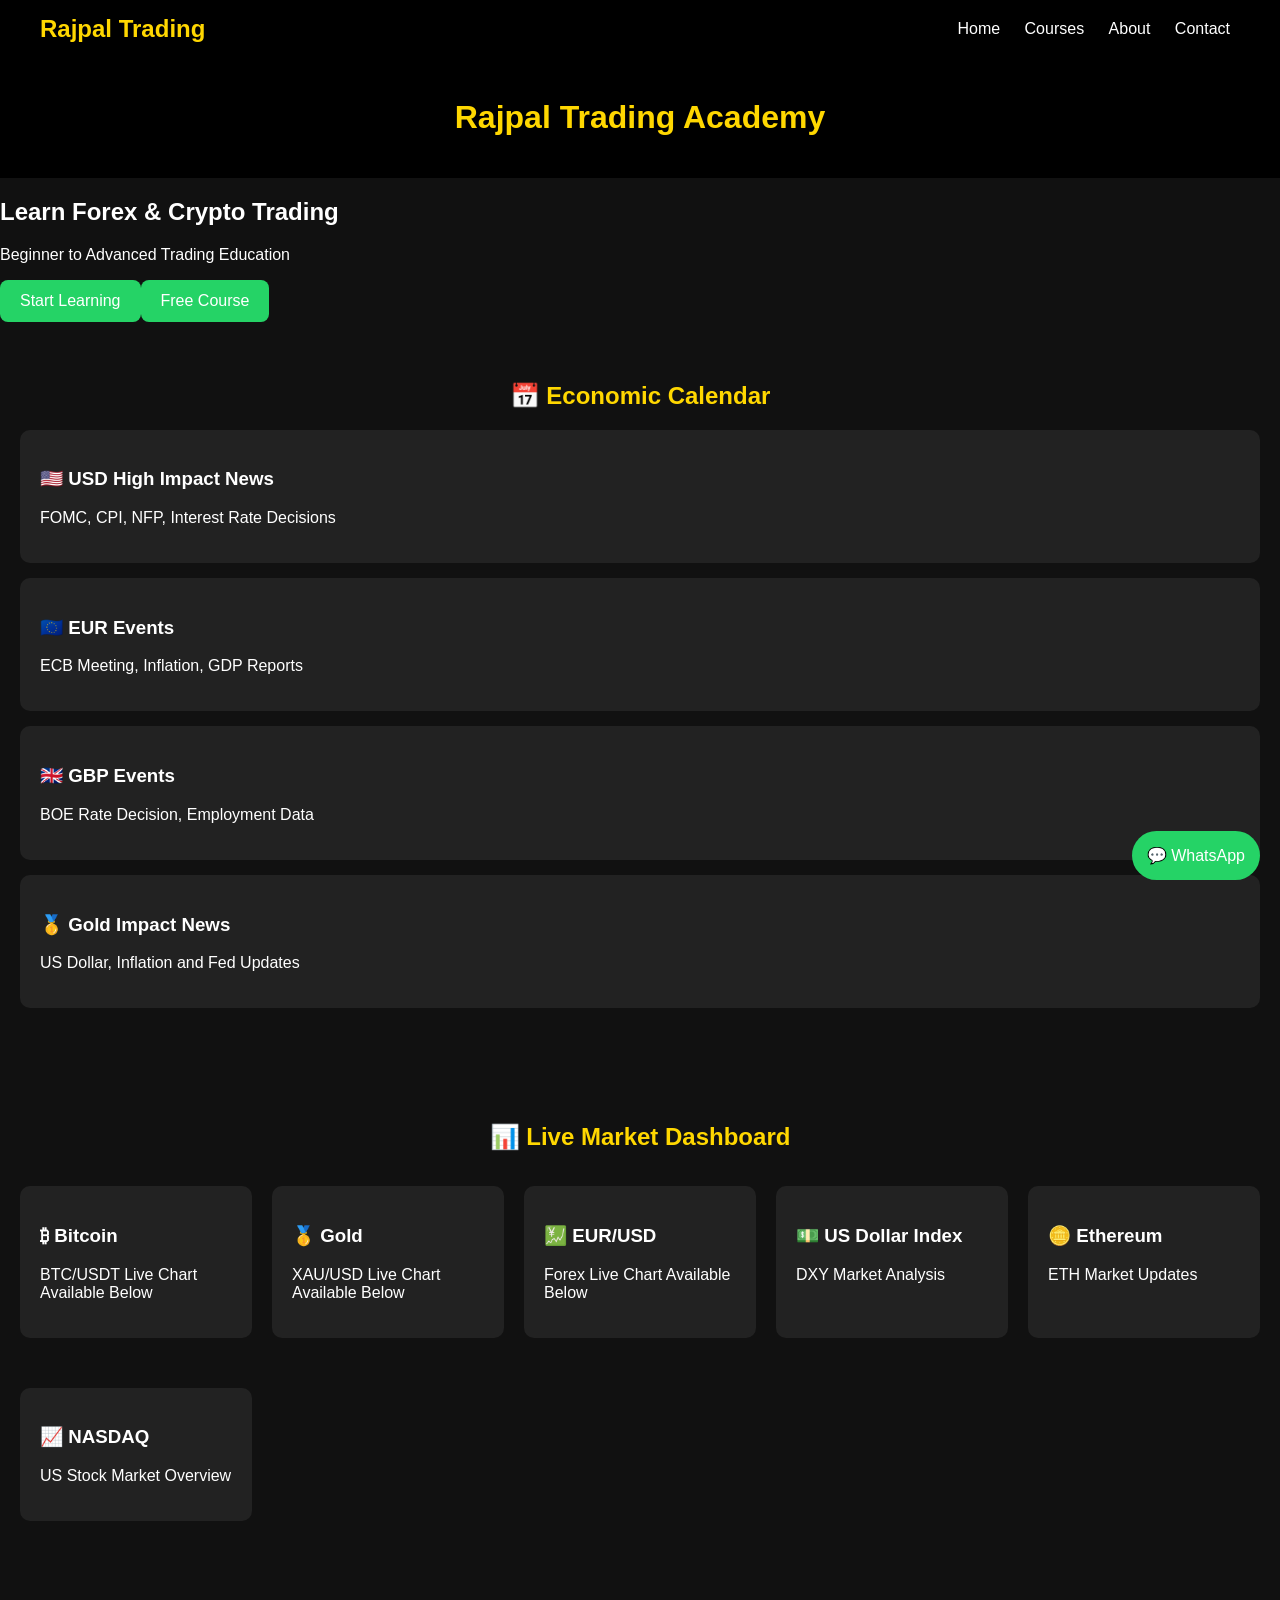
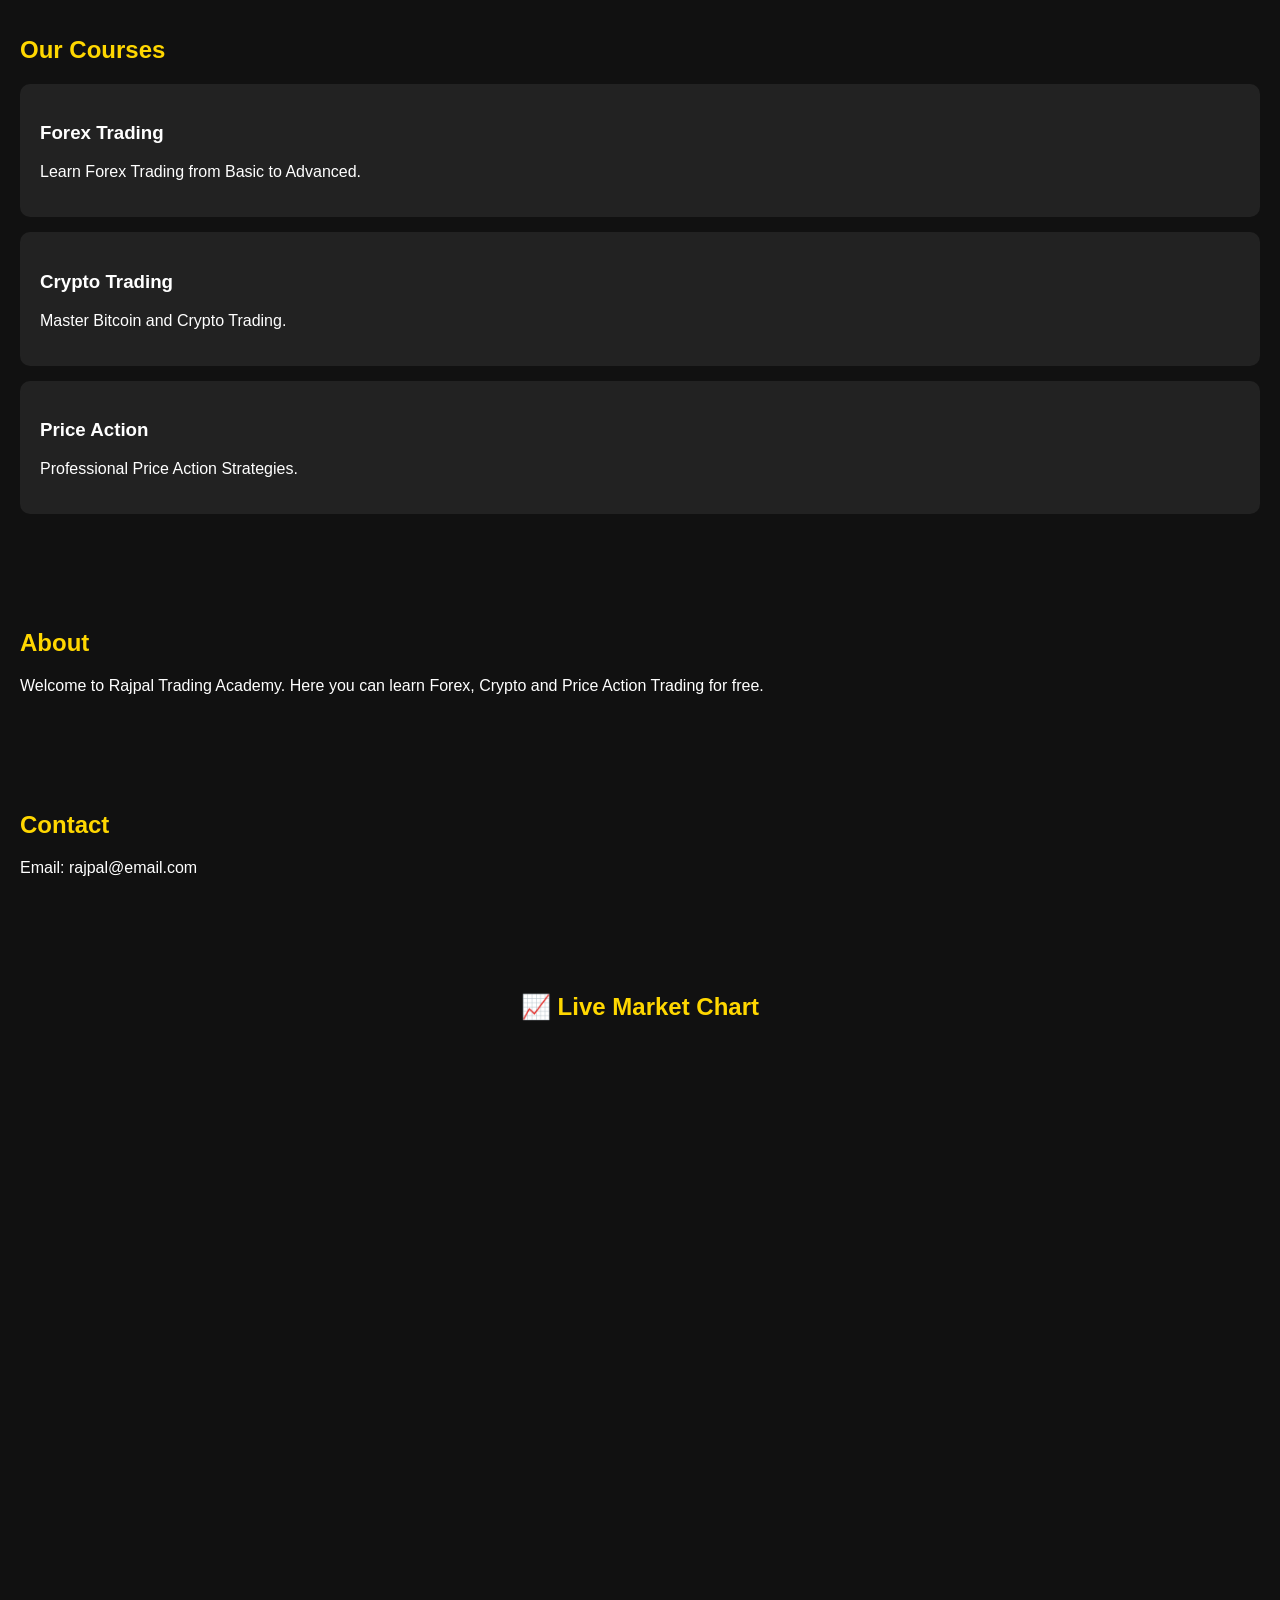
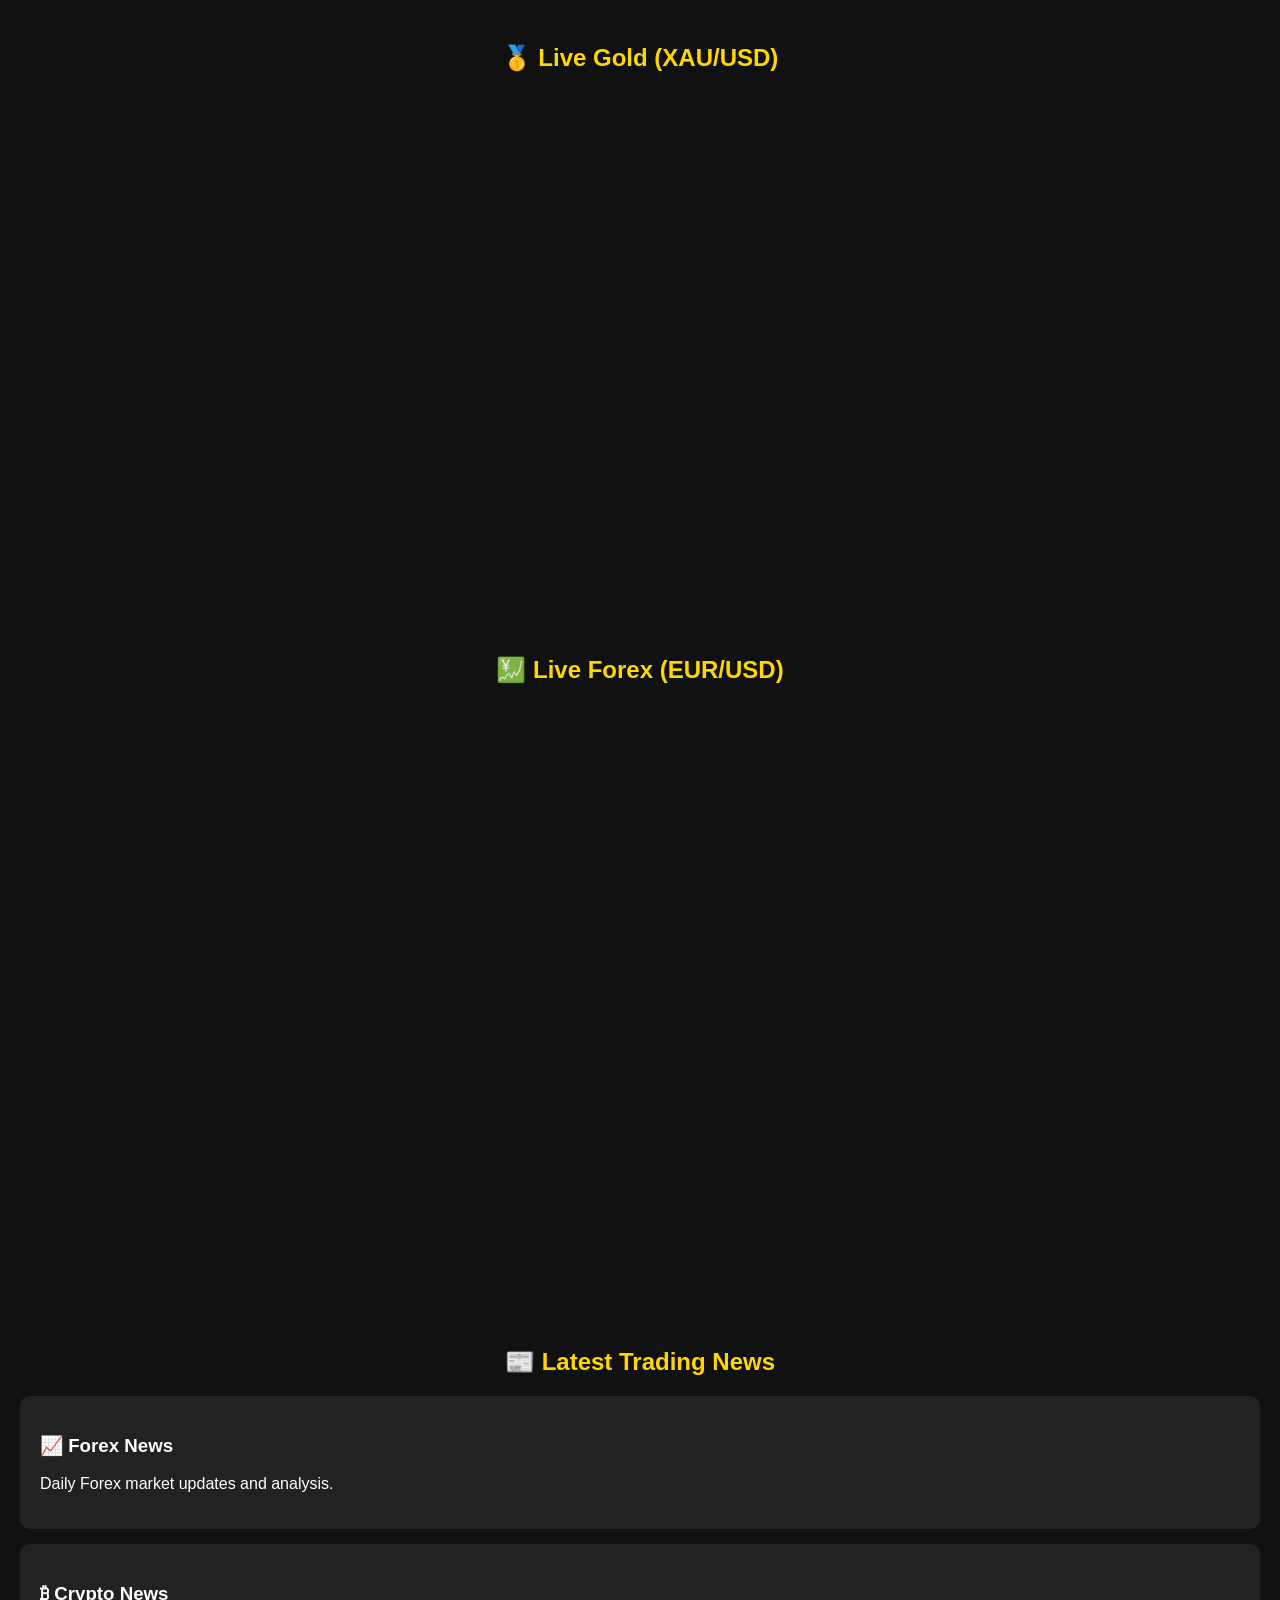
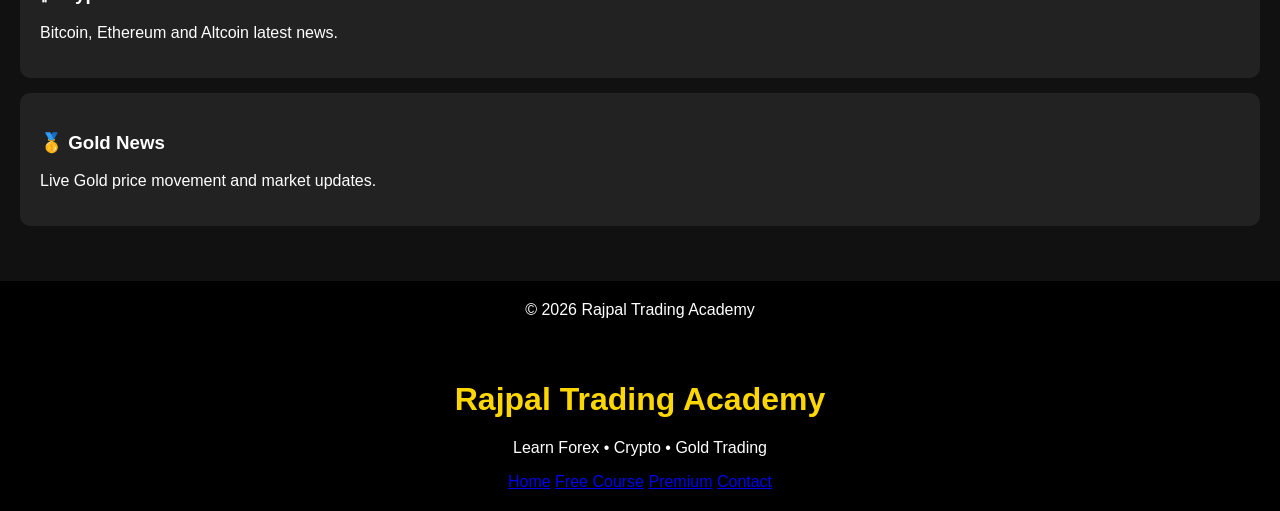
==== commit ec0089f6: "Add professional header" ====
--- a/index.html
+++ b/index.html
@@ -194,5 +194,15 @@
    class="whatsapp-btn">
 💬 WhatsApp
 </a>
-</body>
+</body><header>
+    <h1>Rajpal Trading Academy</h1>
+    <p>Learn Forex • Crypto • Gold Trading</p>
+
+    <nav>
+        <a href="index.html">Home</a>
+        <a href="free-course.html">Free Course</a>
+        <a href="premium.html">Premium</a>
+        <a href="contact.html">Contact</a>
+    </nav>
+</header>
 </html>
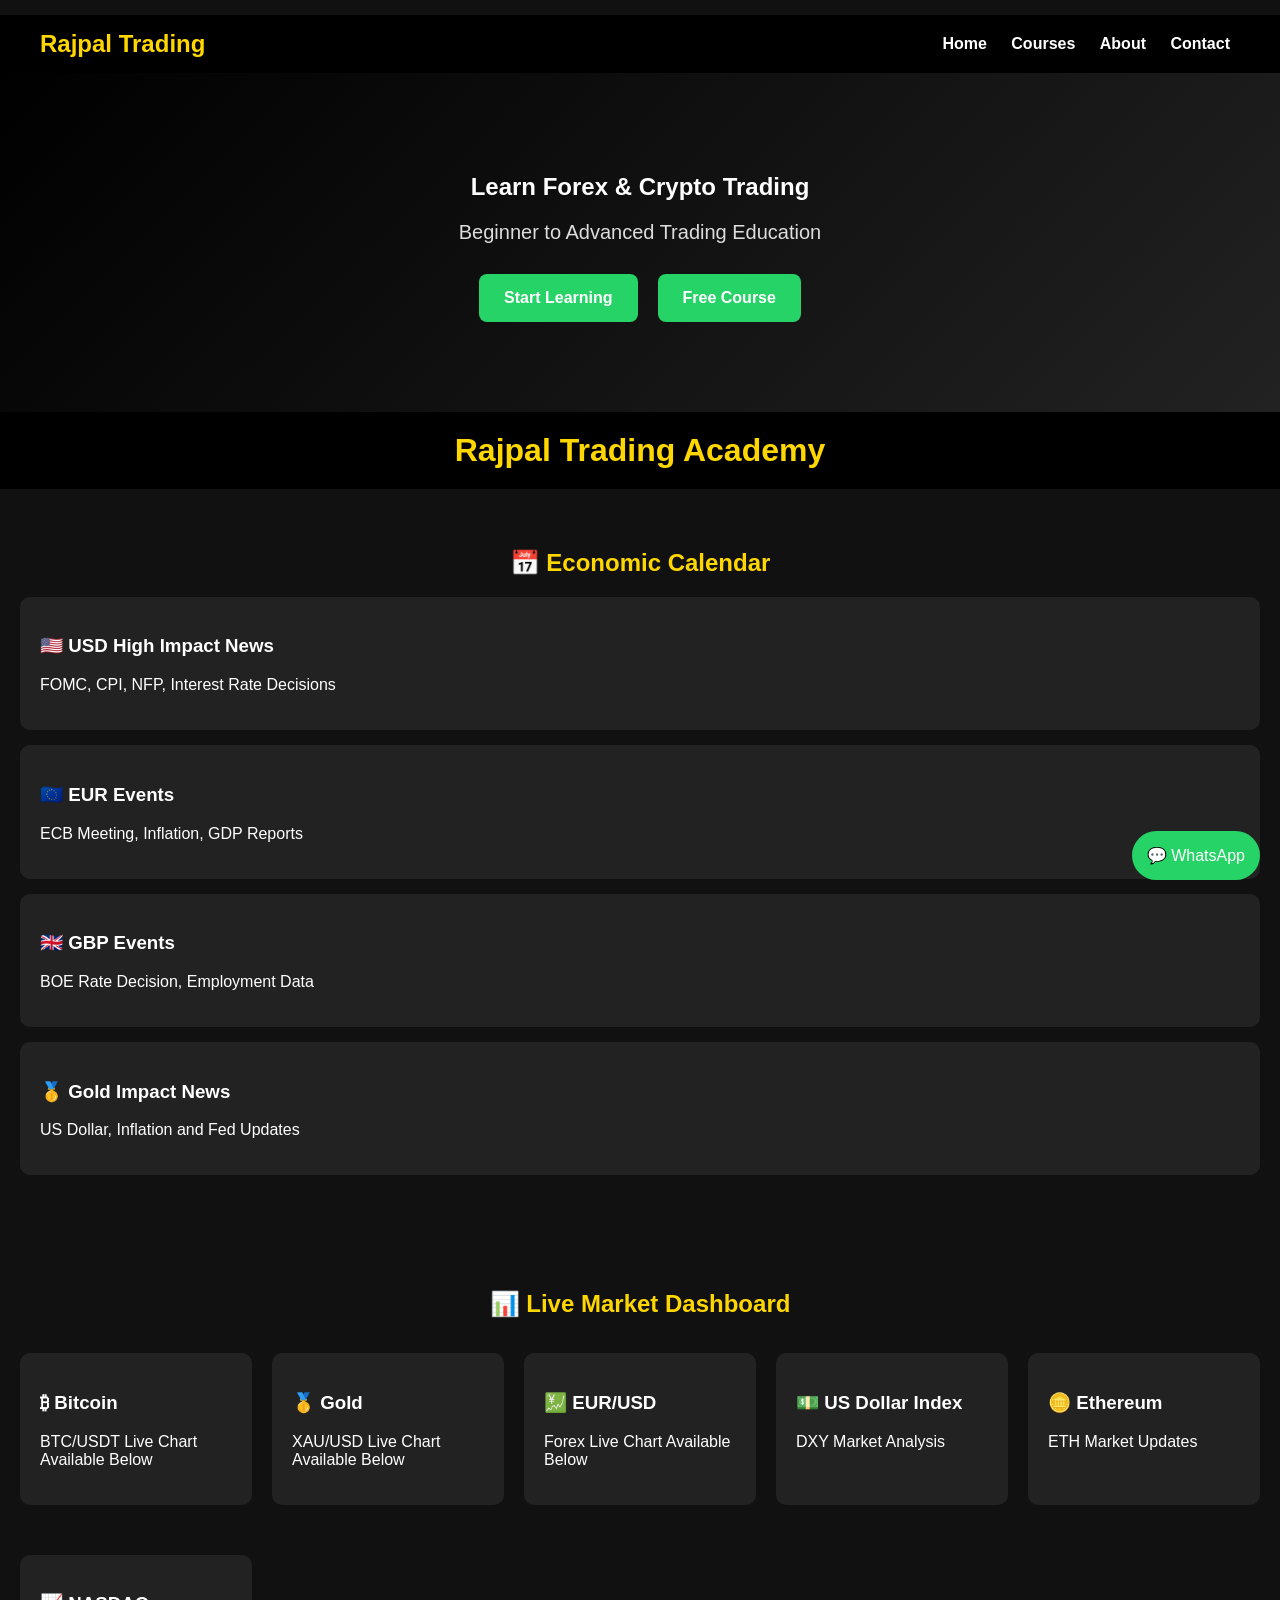
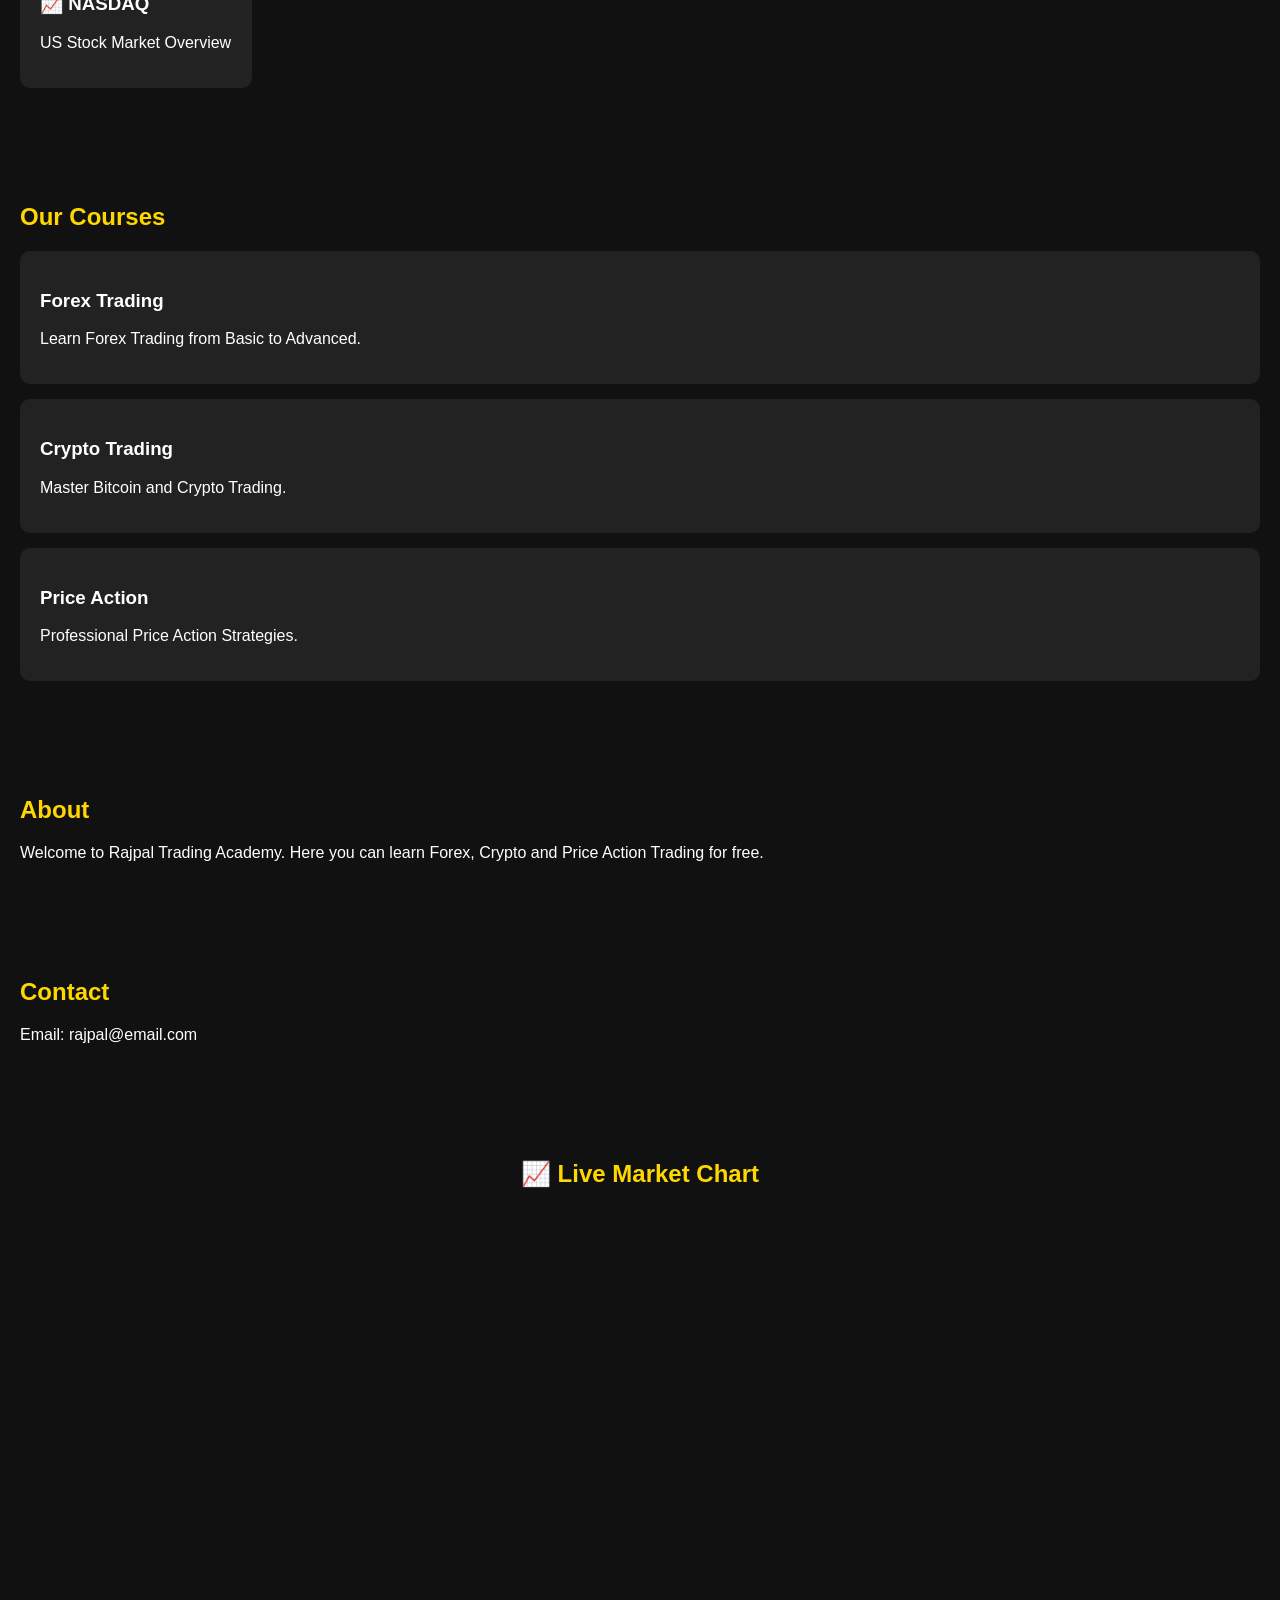
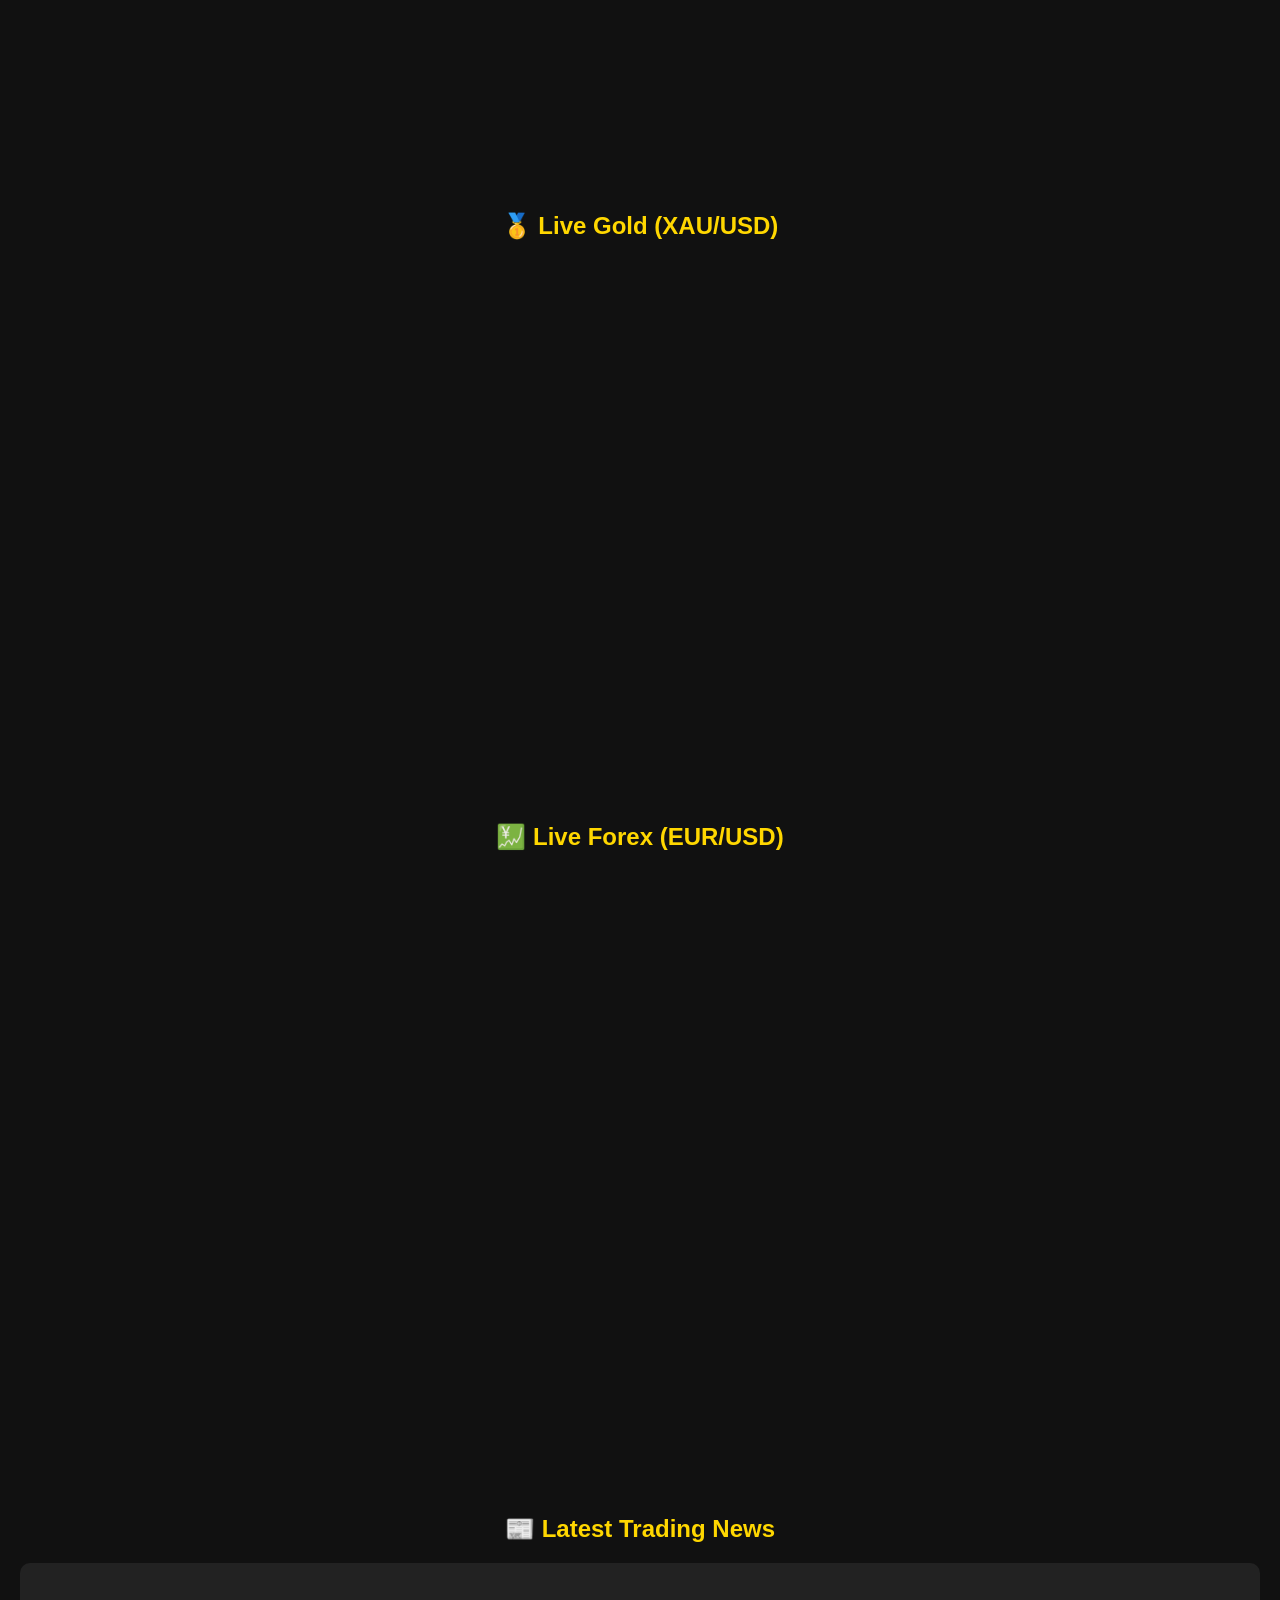
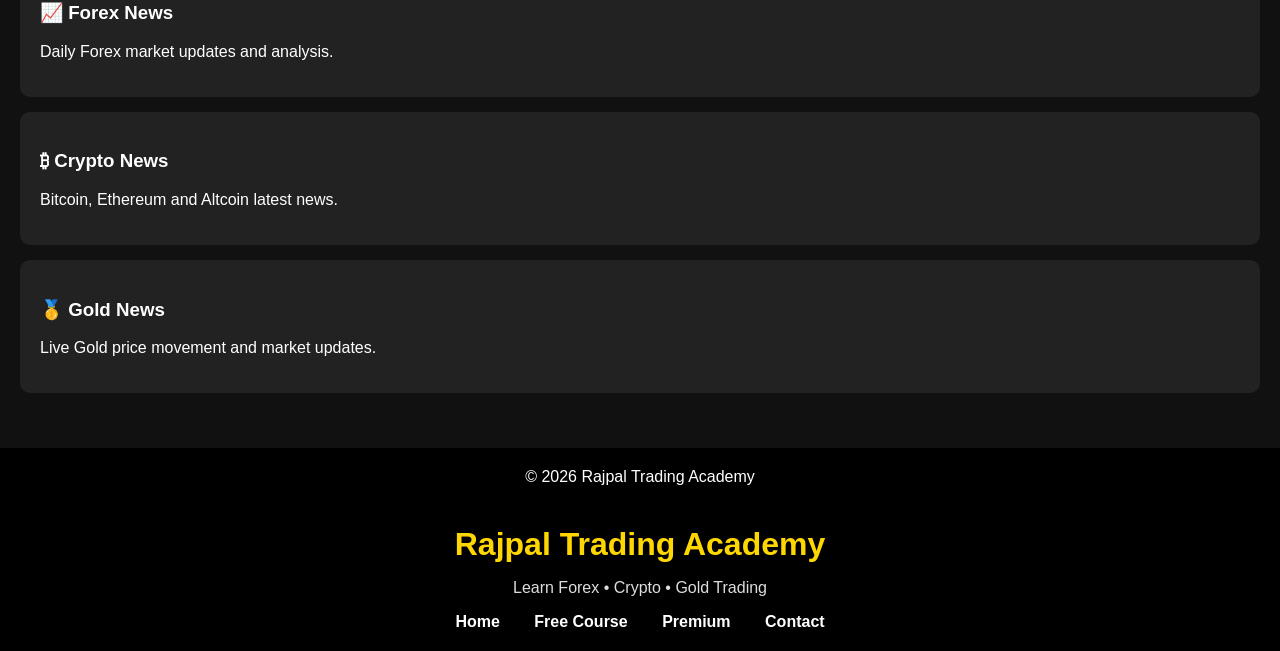
==== commit 19c81fc3: "Improve hero section" ====
--- a/index.html
+++ b/index.html
@@ -20,18 +20,18 @@
 </div>
 </div>
 </nav>
-
+<section class="hero">
+<h2>Learn Forex & Crypto Trading</h2>
+<p>Beginner to Advanced Trading Education</p>
+
+<a class="btn" href="#courses">Start Learning</a><a class="btn" href="free-course.html">Free Course</a>
+
+</section>
 <header>
 <h1>Rajpal Trading Academy</h1>
 </header>
 
-<section class="hero">
-<h2>Learn Forex & Crypto Trading</h2>
-<p>Beginner to Advanced Trading Education</p>
-
-<a class="btn" href="#courses">Start Learning</a><a class="btn" href="free-course.html">Free Course</a>
-
-</section><section class="section">
+<section class="section">
 
 <h2 style="color:gold;text-align:center;">📅 Economic Calendar</h2>
 
--- a/style.css
+++ b/style.css
@@ -51,3 +51,59 @@
     border-radius:50px;
     text-decoration:none;
 }
+header{
+    background:#000;
+    text-align:center;
+    padding:20px;
+}
+
+header h1{
+    color:gold;
+    margin:0;
+}
+
+header p{
+    color:#ddd;
+}
+
+nav{
+    margin-top:15px;
+}
+
+nav a{
+    color:white;
+    text-decoration:none;
+    margin:0 15px;
+    font-weight:bold;
+}
+
+nav a:hover{
+    color:gold;
+}
+.hero{
+    text-align:center;
+    padding:80px 20px;
+    background:linear-gradient(135deg,#000,#222);
+}
+
+.hero h1{
+    font-size:40px;
+    color:gold;
+}
+
+.hero p{
+    font-size:20px;
+    color:#ddd;
+    margin:20px 0;
+}
+
+.btn{
+    display:inline-block;
+    margin:10px;
+    padding:15px 25px;
+    background:#25D366;
+    color:white;
+    text-decoration:none;
+    border-radius:8px;
+    font-weight:bold;
+}
